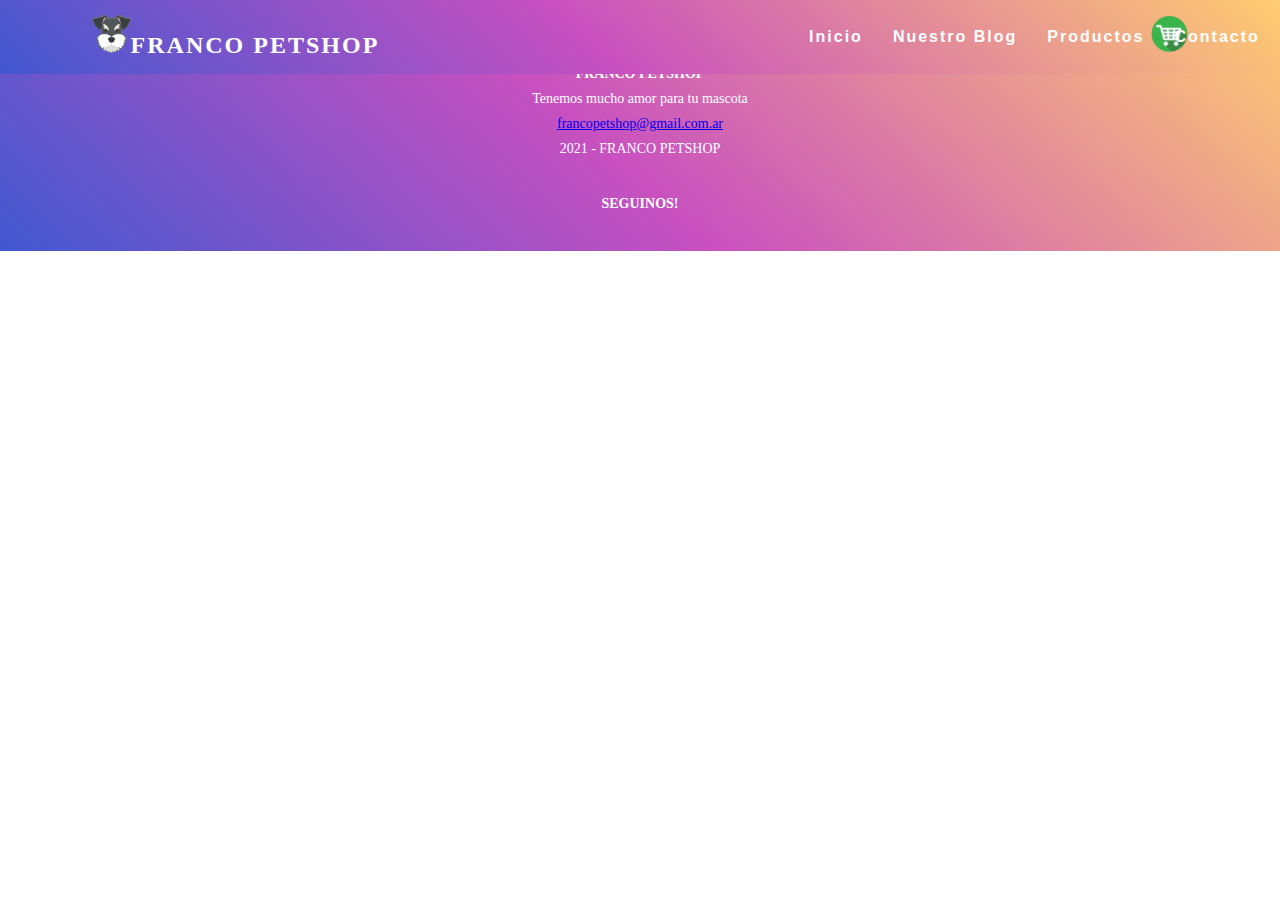
==== blog.html @ 0ba9806b "Subiendo proyecto mejoras de diseño a index y productos" ====
<!DOCTYPE html>
<html lang="en">
<head>
    <meta charset="UTF-8">
    <meta http-equiv="X-UA-Compatible" content="IE=edge">
    <meta name="viewport" content="width=device-width, initial-scale=1.0">
    <title>Franco Petshop</title>
    <!-- Favicon -->
    <link rel="shortcut icon" href="img/favicon.ico" type="image/x-icon">
    <!-- CSS -->
    <link href="css/styles.css" rel="stylesheet">
</head>
<body>
    <header>
        <h2 class="logo"><img src="img/logo.png" height="38px" alt="Logo">FRANCO PETSHOP</h2>
		<nav>
			<ul>
				<li><a href="index.html">Inicio</a></li>
				<li><a href="#">Nuestro Blog</a></li>
				<li><a href="productos.html">Productos</a></li>
				<li><a href="contacto.html">Contacto</a></li>
			</ul>
		</nav>
        <img src="img/carrito.png" height="38px" alt="Compras">
	</header>
<footer id="footer" class="footer solid-bg">

		
        <div class="wf-wrap">
            <div class="wf-container-footer">
                <div class="wf-container">
    
                    <section id="media_image-2" class="widget widget_media_image wf-cell wf-1-3"><img width="33" height="13" src="img/logo.png" class="image wp-image-170  attachment-full size-full" alt="" style="max-width: 100%; height: auto;" srcset="assets/logo (3).png" sizes="(max-width: 336px) 100vw, 336px"></section><section id="text-2" class="widget widget_text wf-cell wf-1-3">			<div class="textwidget"><p><strong>FRANCO PETSHOP<br>
    </strong>Tenemos mucho amor para tu mascota<br>
    <a href="mailto:francopetchop@gmail.com.ar">francopetshop@gmail.com.ar</a></p>
    <p> 2021 - FRANCO PETSHOP</p>
    </div>
    </section><section id="text-3" class="widget widget_text wf-cell wf-1-3">			<div class="textwidget"><h4 style="text-align: center;">SEGUINOS!</h4>
    </div>
    
    
    </footer>
    <script src="js/script.js"></script>

</body>
</html>
---- css/styles.css ----
*{
  margin: 0;
  padding: 0;
  box-sizing: border-box;
  
}
/* body{
  background-color: #A9C9FF;
  background-image: linear-gradient(180deg, #A9C9FF 0%, #FFBBEC 100%);
  
} */
header {
  position: fixed;
  top: 0;
  left: 0;
  width: 100%;
  display: flex;
  justify-content: space-around;
  transition: 0.7s;
  background-color: #4158D0;
  background-image: linear-gradient(43deg, #4158D0 0%, #C850C0 46%, #FFCC70 100%);
  padding: 15px 20px;
  z-index: 10;
}
/* header.abajo {
  background: #fff;
  padding: 15px 20px; 
}*/
header .logo {
  position: relative;
  color: rgb(255, 255, 255);
  font-weight: bold;
  letter-spacing: 2px;
  transition: 1.5s;
  text-decoration: none;
}

nav {
  display: flex;
  justify-content: center;
  align-items: center;
}

header ul {
  position: relative;
  display: flex;
  justify-content: center;
  align-items: center;
}
header ul li {
  list-style: none;
}
header ul li a {
  position: relative;
  font-family: helvetica;
  left : 270px;
  margin: 15px;
  text-decoration: none;
  color: white;
  letter-spacing: 2px;
  font-weight: 600;
  transition: 0.7s;
}
/*header.abajo .logo,
header.abajo ul li a {
  color: white;
}*/


.contenedor {
  padding: 60px 0;
  width: 90%;
  max-width: 1000px;
  margin: auto;
  overflow: hidden;
}

.titulo {
  font-size: 50px;
  text-align: center;
  margin-bottom: 60px;
}

.sobre-nosotros {
  padding: 30px 0 60px 0;
}

.contenedor-sobre-nosotros {
  display: flex;
  justify-content: space-evenly;
}

.imagen-about-us {
  width: 48%;
}

.sobre-nosotros .contenido-textos {
  width: 48%;
}

.contenido-textos h3 {
  margin-bottom: 15px;
}
.contenido-textos h3 span {
  background: #1088a7;
  color: #fff;
  border-radius: 50%;
  display: inline-block;
  text-align: center;
  width: 30px;
  height: 30px;
  padding: 2px;
  box-shadow: 0 0 6px 0 rgba(0, 0, 0, 0.5);
  margin-right: 5px;
}

.contenido-textos p {
  padding: 0px 0px 30px 15px;
  font-weight: 300;
  text-align: justify;
}

/* .blog {
  background: rgba(202, 147, 202, 0.274);
} */

.galeria-blog {
  display: flex;
  justify-content: space-evenly;
  flex-wrap: wrap;
}

.imagen-blog {
  width: 24%;
  margin-bottom: 10px;
  overflow: hidden;
  position: relative;
  cursor: pointer;
  box-shadow: 0 0 6px 0 rgba(0, 0, 0, 0.5);
}

.imagen-blog > img {
  width: 100%;
  height: 100%;
  object-fit: cover;
  display: block;
}

.hover-galeria {
  position: absolute;
  width: 100%;
  height: 100%;
  top: 0;
  transform: scale(0);
  background: #1089a7c7;
  transition: transform 0.5s;
  display: flex;
  justify-content: center;
  align-items: center;
  flex-direction: column;
}

.hover-galeria img {
  width: 50px;
}

.hover-galeria p {
  color: #fff;
}

.imagen-blog:hover .hover-galeria {
  transform: scale(1);
}

.nuestro-equipo {
  text-align: center;
  font-size: 50px;
  margin-bottom: 10px;
  font-weight: 600;
}

.slogan {
  font-size: 20px;
  font-weight: 300;
  text-align: center;
  margin-bottom: 24px;
}

.cards {
  width: 100%;
  margin: auto;
  display: flex;
  flex-wrap: wrap;
  justify-content: space-around;
}

.card {
  margin: 20px 0;
  width: 30%;
  height: 250px;
  text-align: center;
  padding: 20px;
  box-shadow: 0px 0px 4px 0 rgba(52, 73, 94, 0.849);
}

.cards img {
  width: 140px;
  height: 140px;
  object-fit: cover;
  border-radius: 100%;
}

#footer.solid-bg {
  background-color: #4158D0;
  background-image: linear-gradient(43deg, #4158D0 0%, #C850C0 46%, #FFCC70 100%);
  
  
  }
  
  .footer {
  padding: 0;
  margin: 0 auto;
  }
  
  #footer .wf-container-footer {
  padding-top: 20px;
  padding-bottom: 5px;
  margin: 0%;
  }
  /*

  #footer .wf-container {
  margin: 0 -25px;
  }
  */
  .widget.widget_media_image.wf-cell.wf-1-3 {
  margin-top: -30px !important;
  text-align: center !important;
  }
  
  .footer .widget, .footer .tp_recent_tweets li {
  font-size: 14px;
  line-height: 25px;
  }
  .footer .widget {
  color: #ffffff;
  padding: 0 25px;
  }
  .footer .widget {
  box-sizing: border-box;
  }
  .footer .widget {
  margin-bottom: 30px;
  }
  .footer .widget {
  color: #ffffff;
  }
  .textwidget * {
    text-align: center;
    }


/*Redes sociales que están en el footer*/
.buttons {
  min-width: 500px;
  display: flex;
  justify-content: space-around;
}

.buttons a {
  text-decoration: none;
  font-size: 28px;
  width: 60px;
  height: 60px;
  line-height: 60px;
  text-align: center;
  background: #7167ad;
  color: #f1f1f1;
  border-radius: 50%;
  box-shadow: 2px 2px 5px rgba(0, 0, 0, .5);
  transition: all .4s ease-in-out;
}

.buttons a:hover {
  transform: scale(1.2);
}
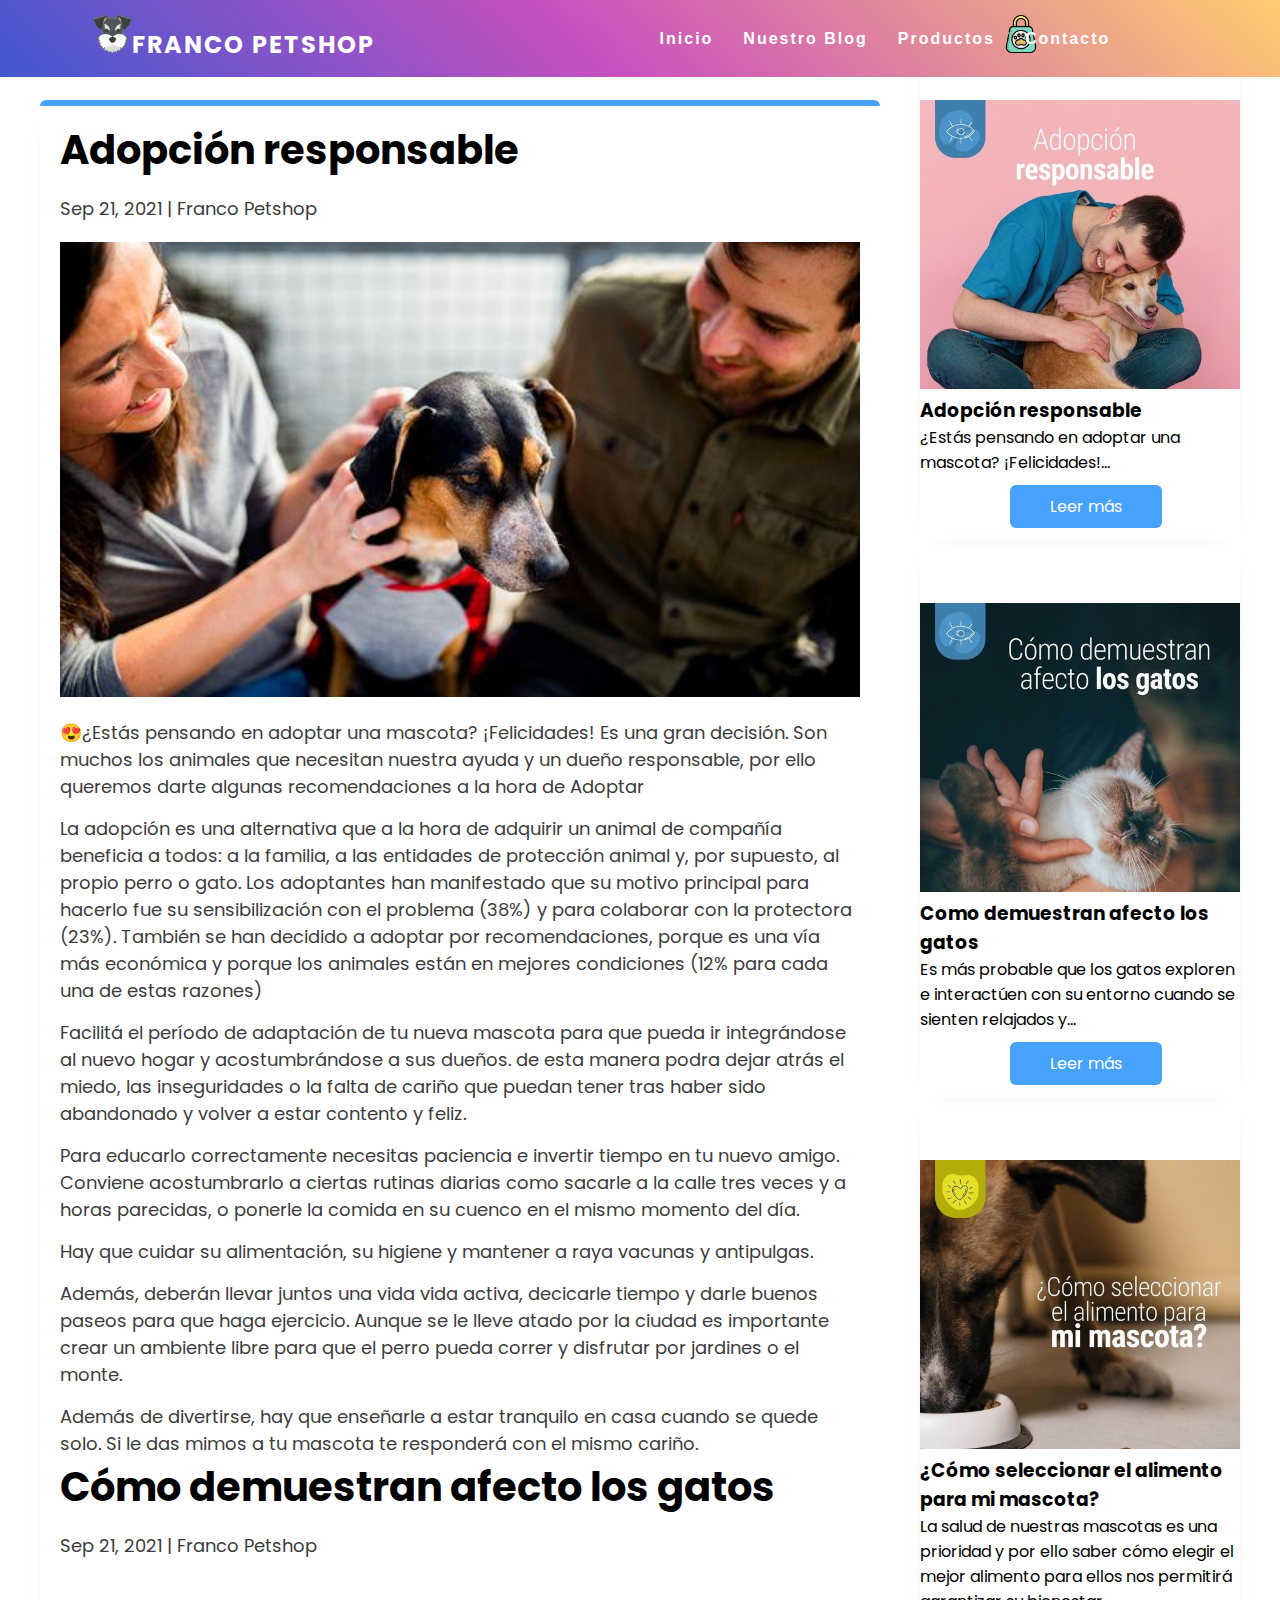
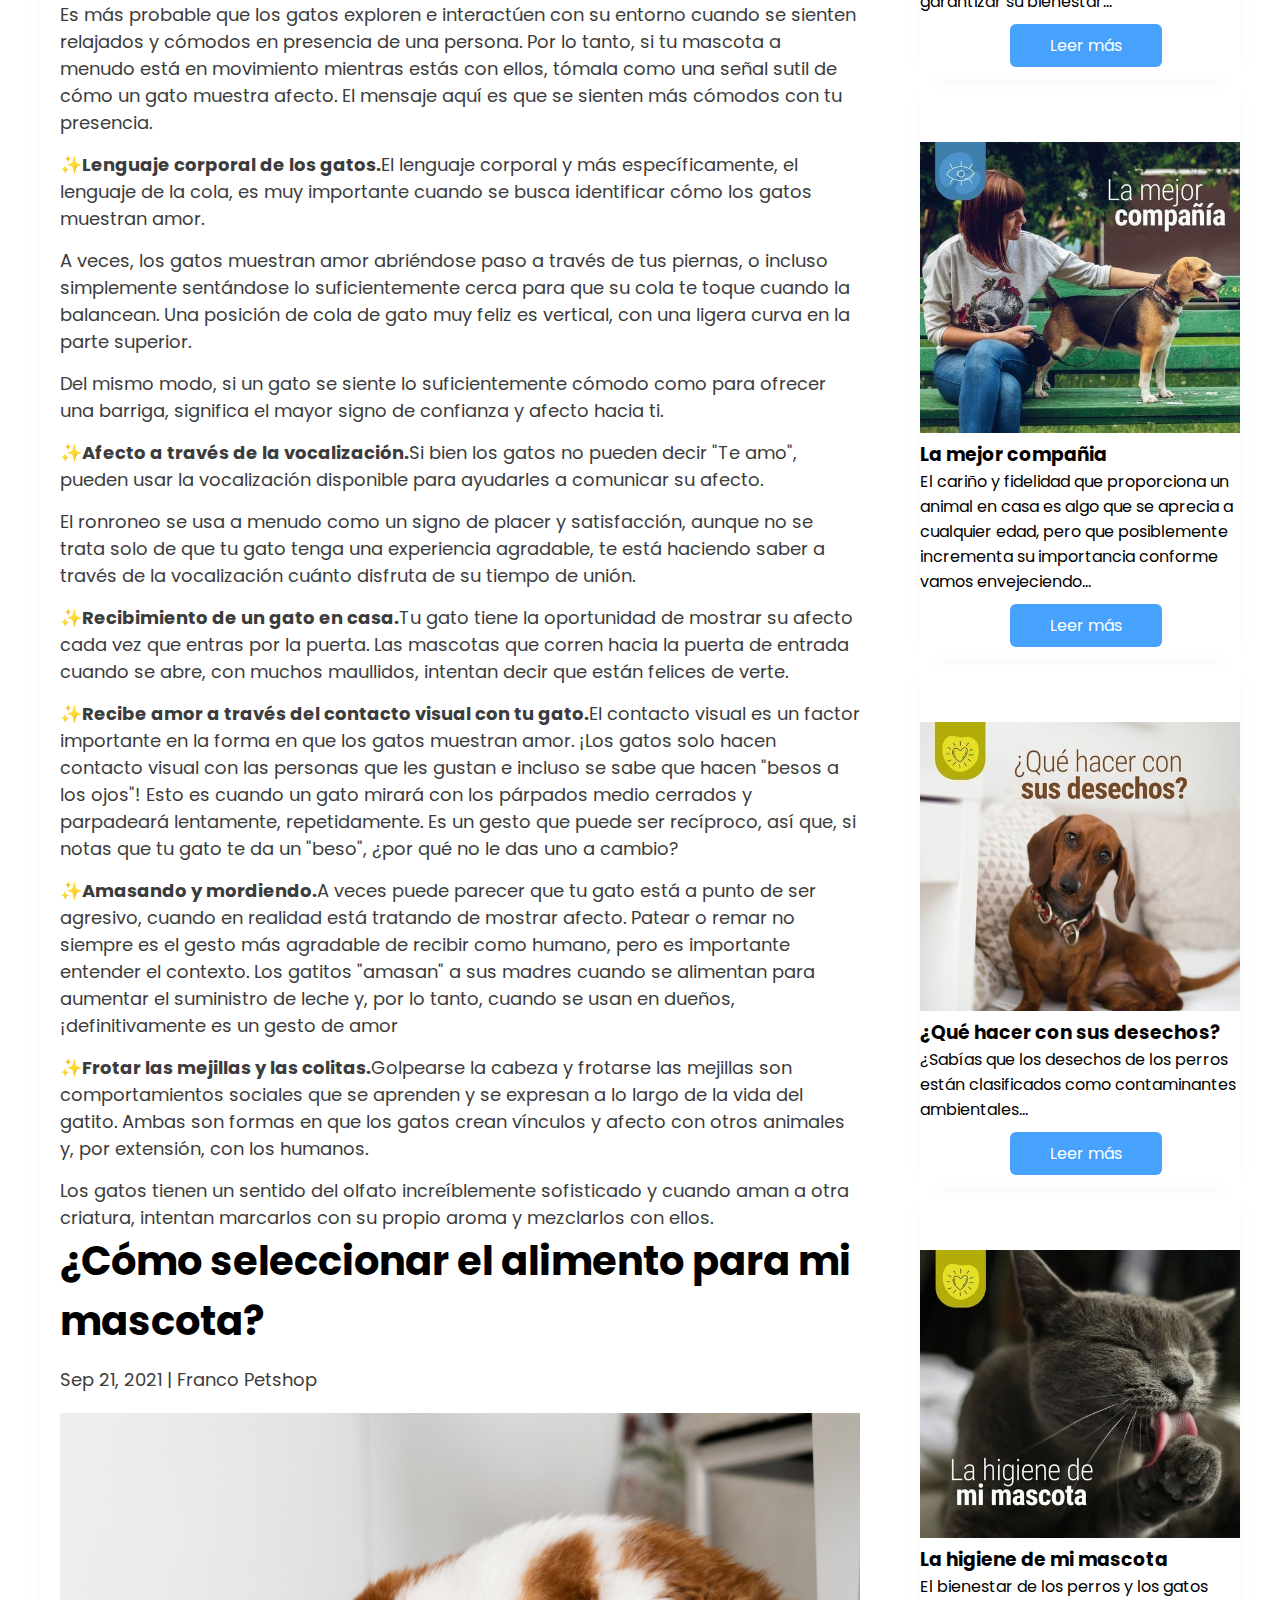
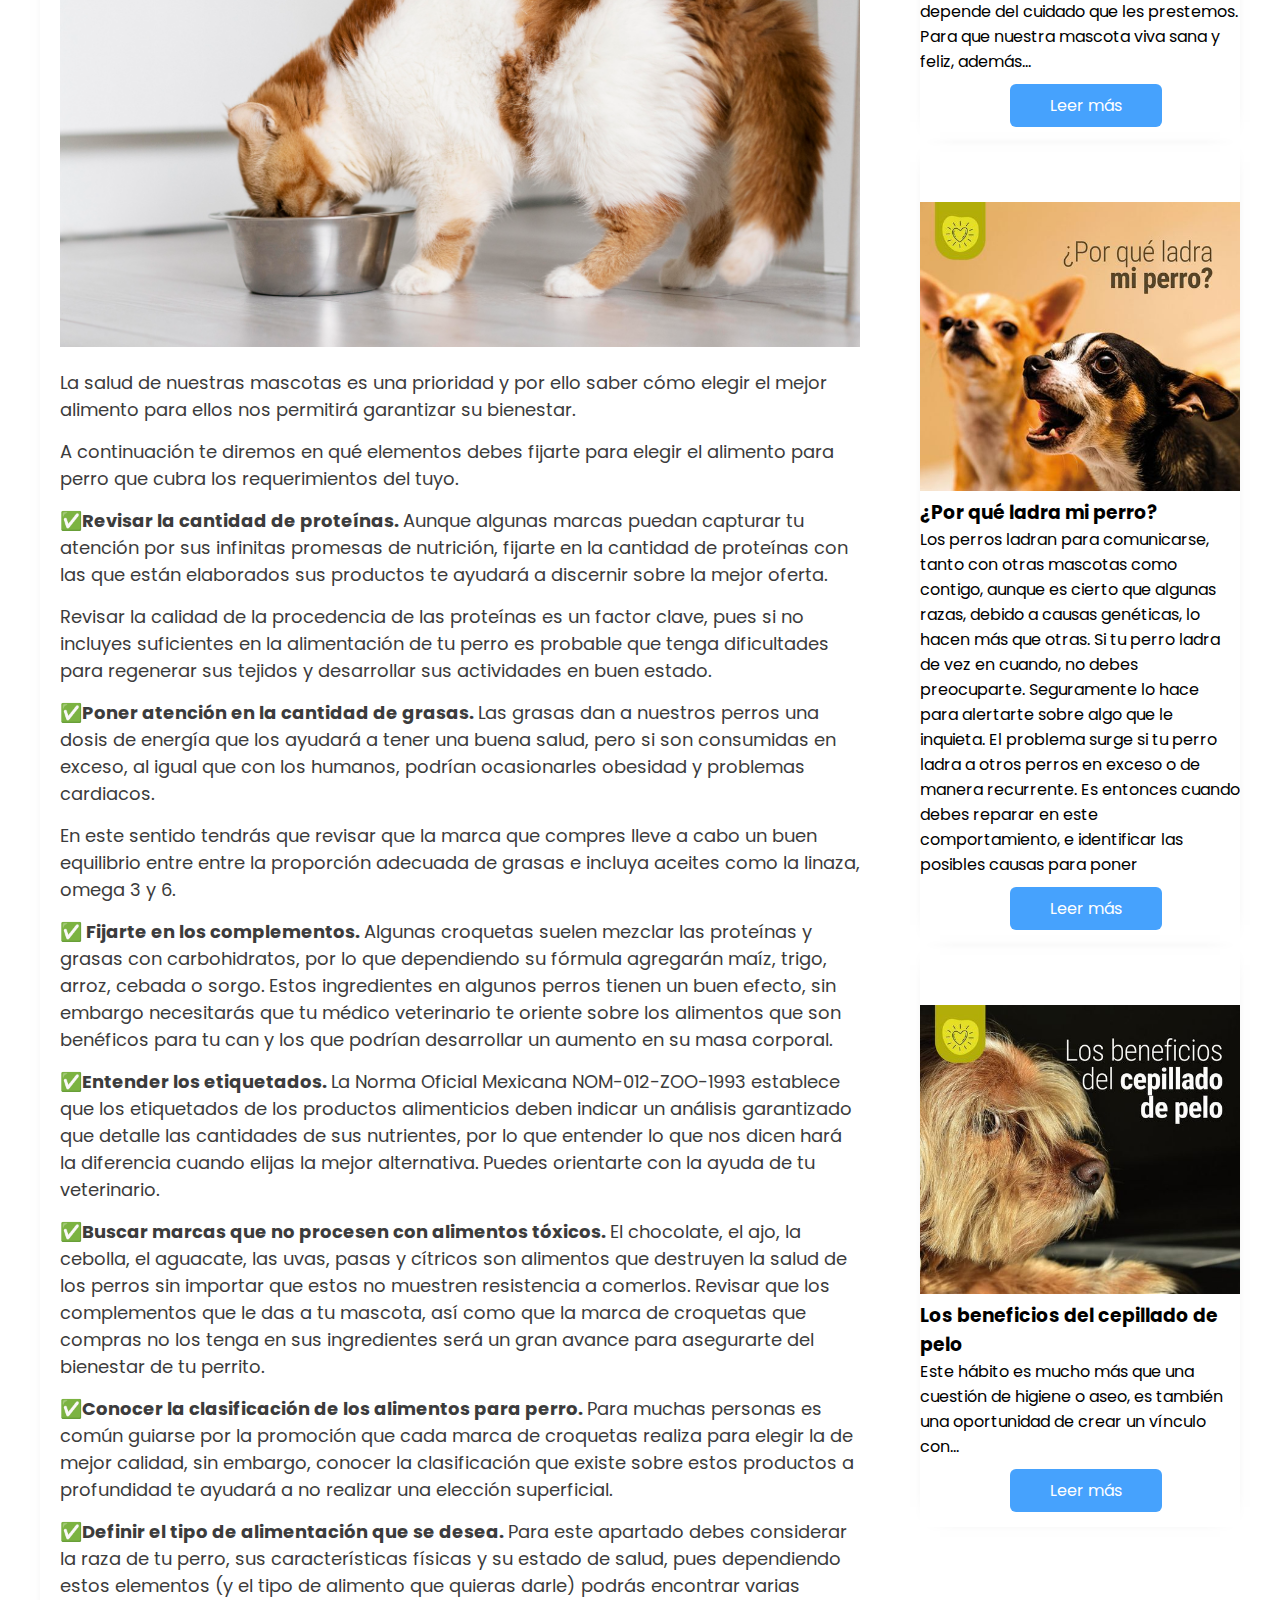
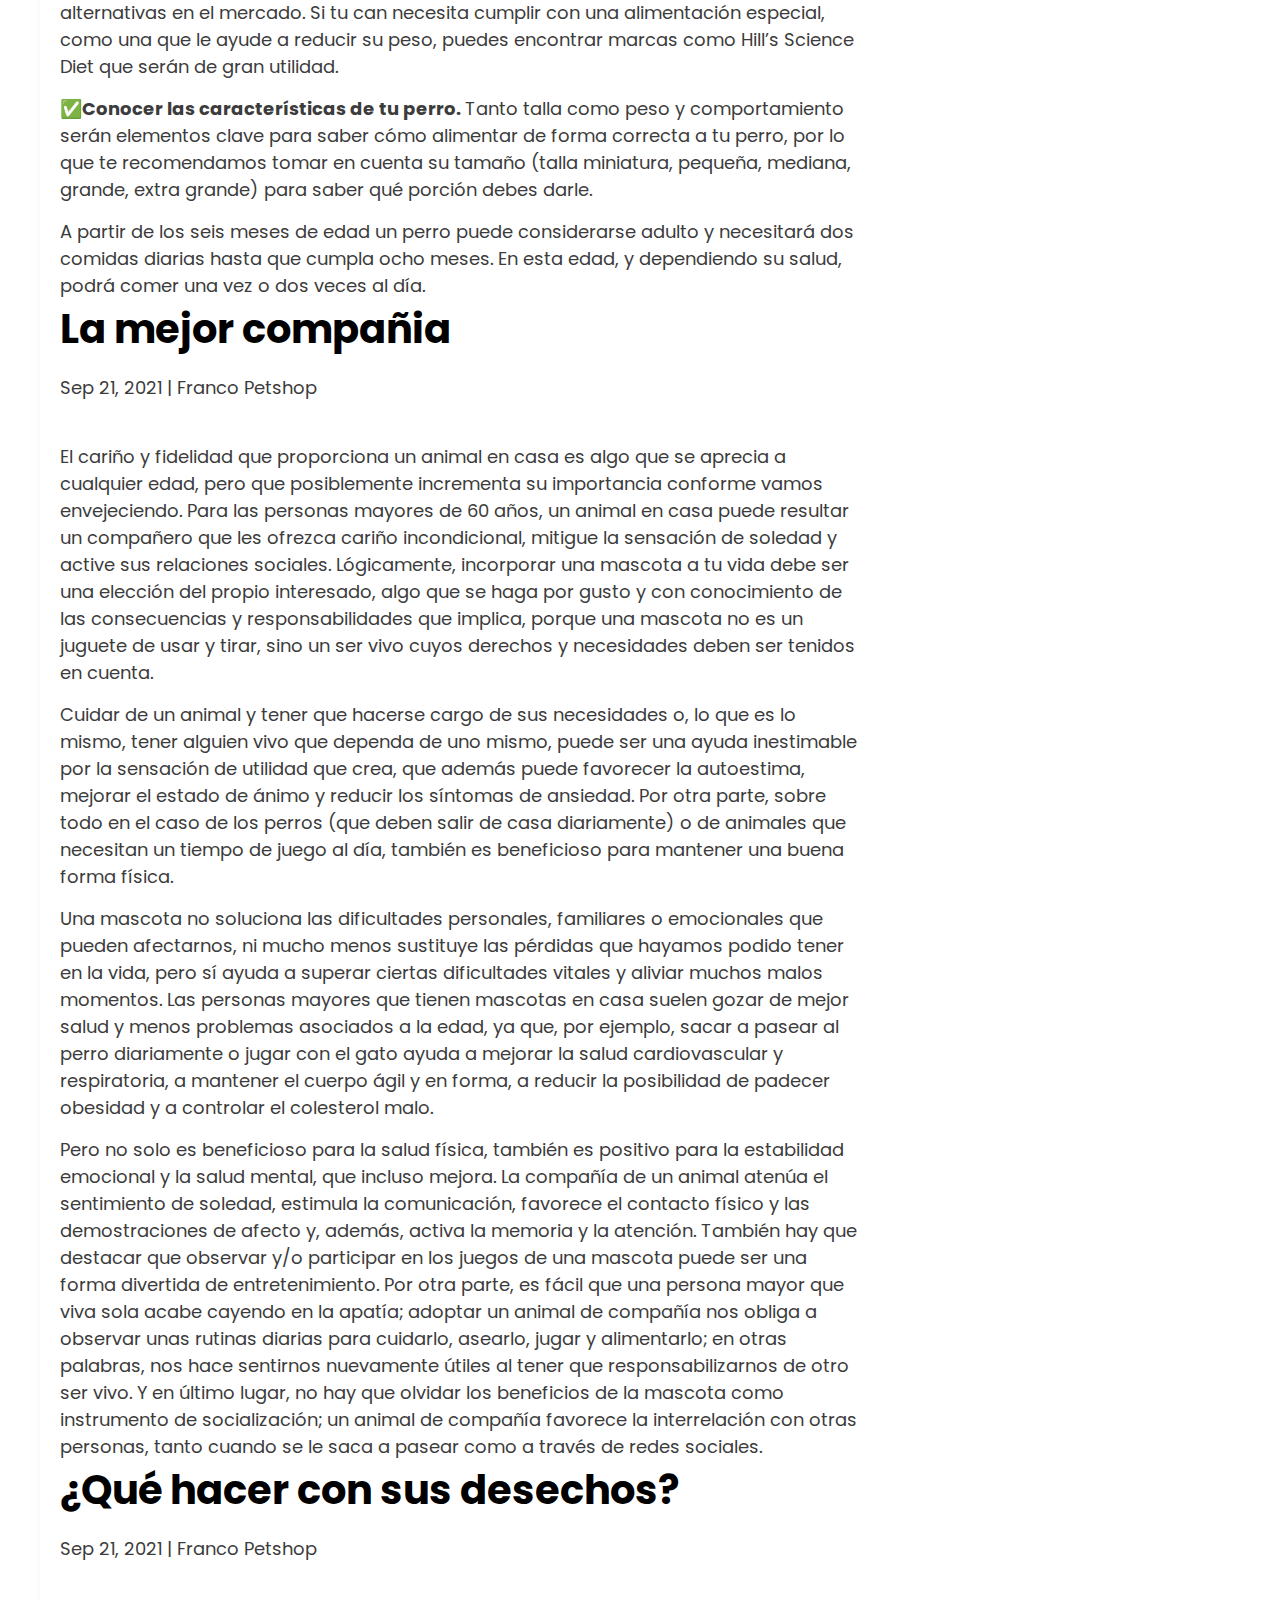
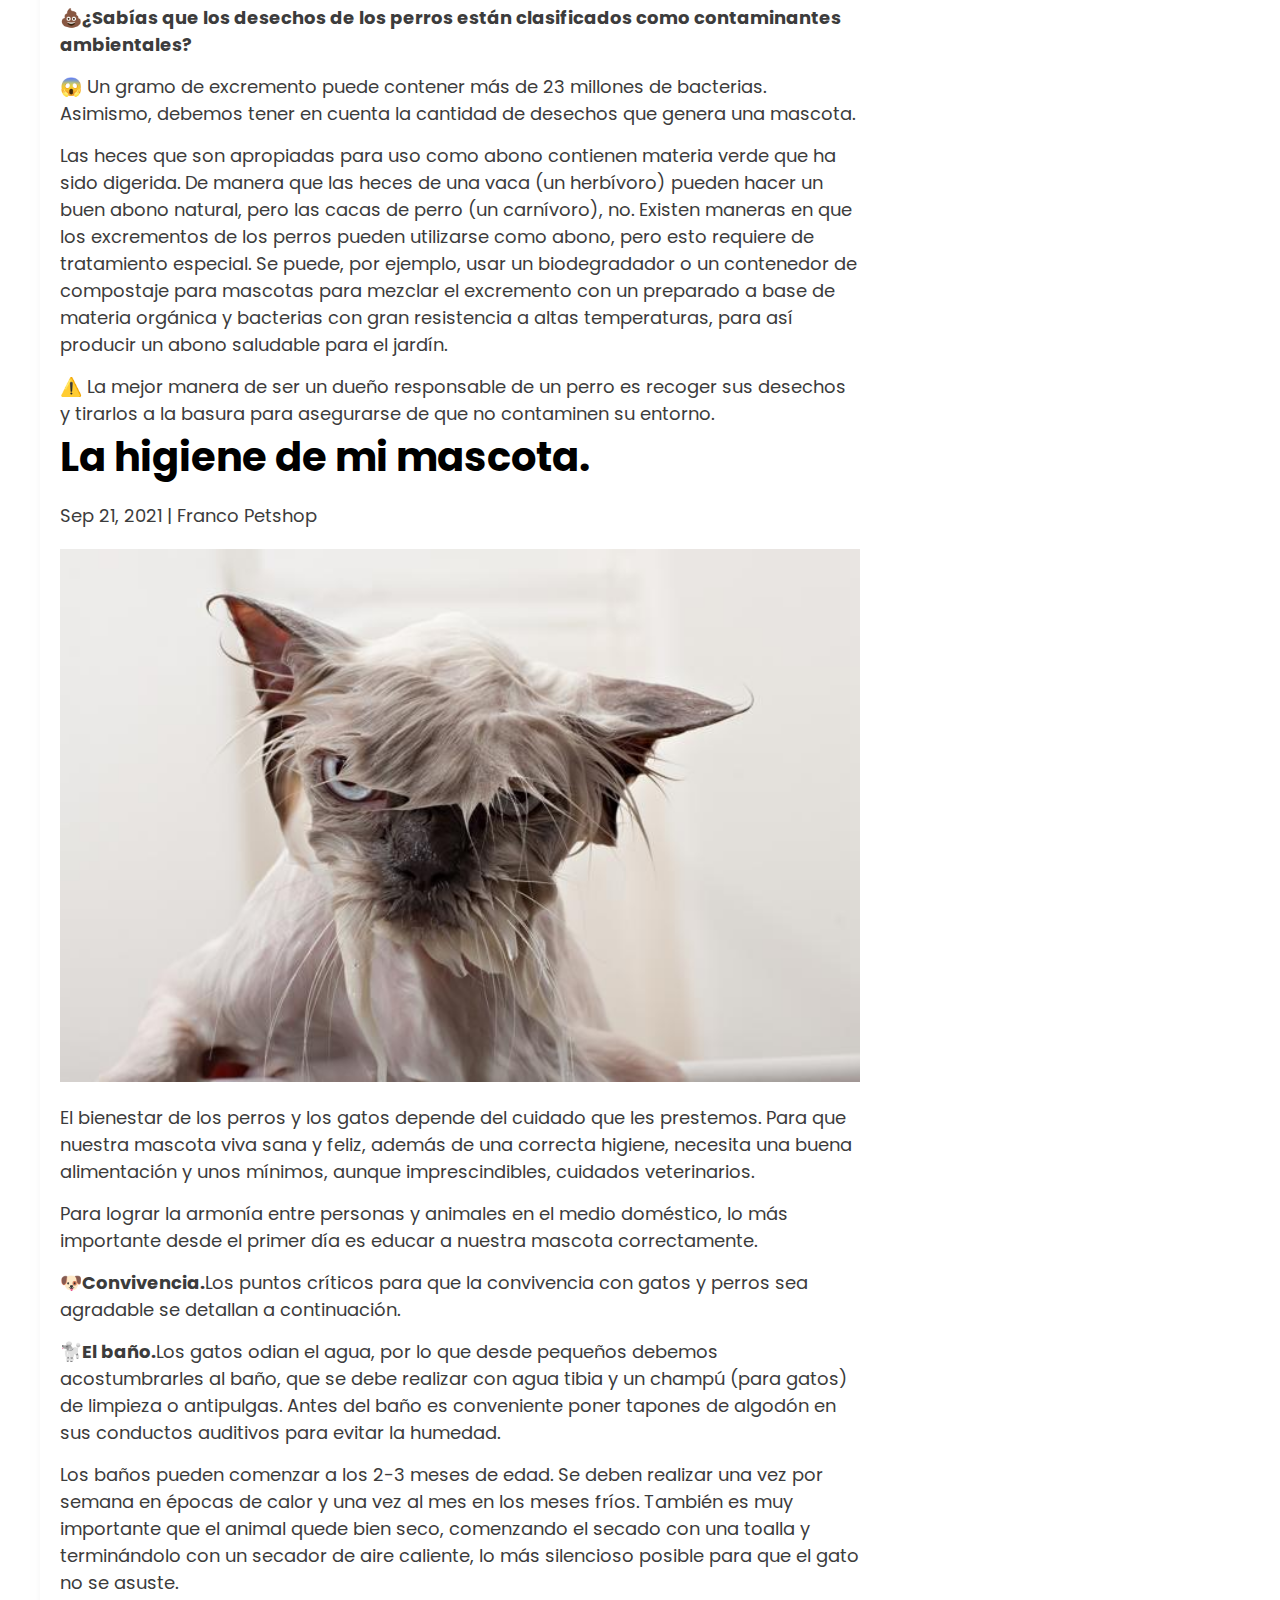
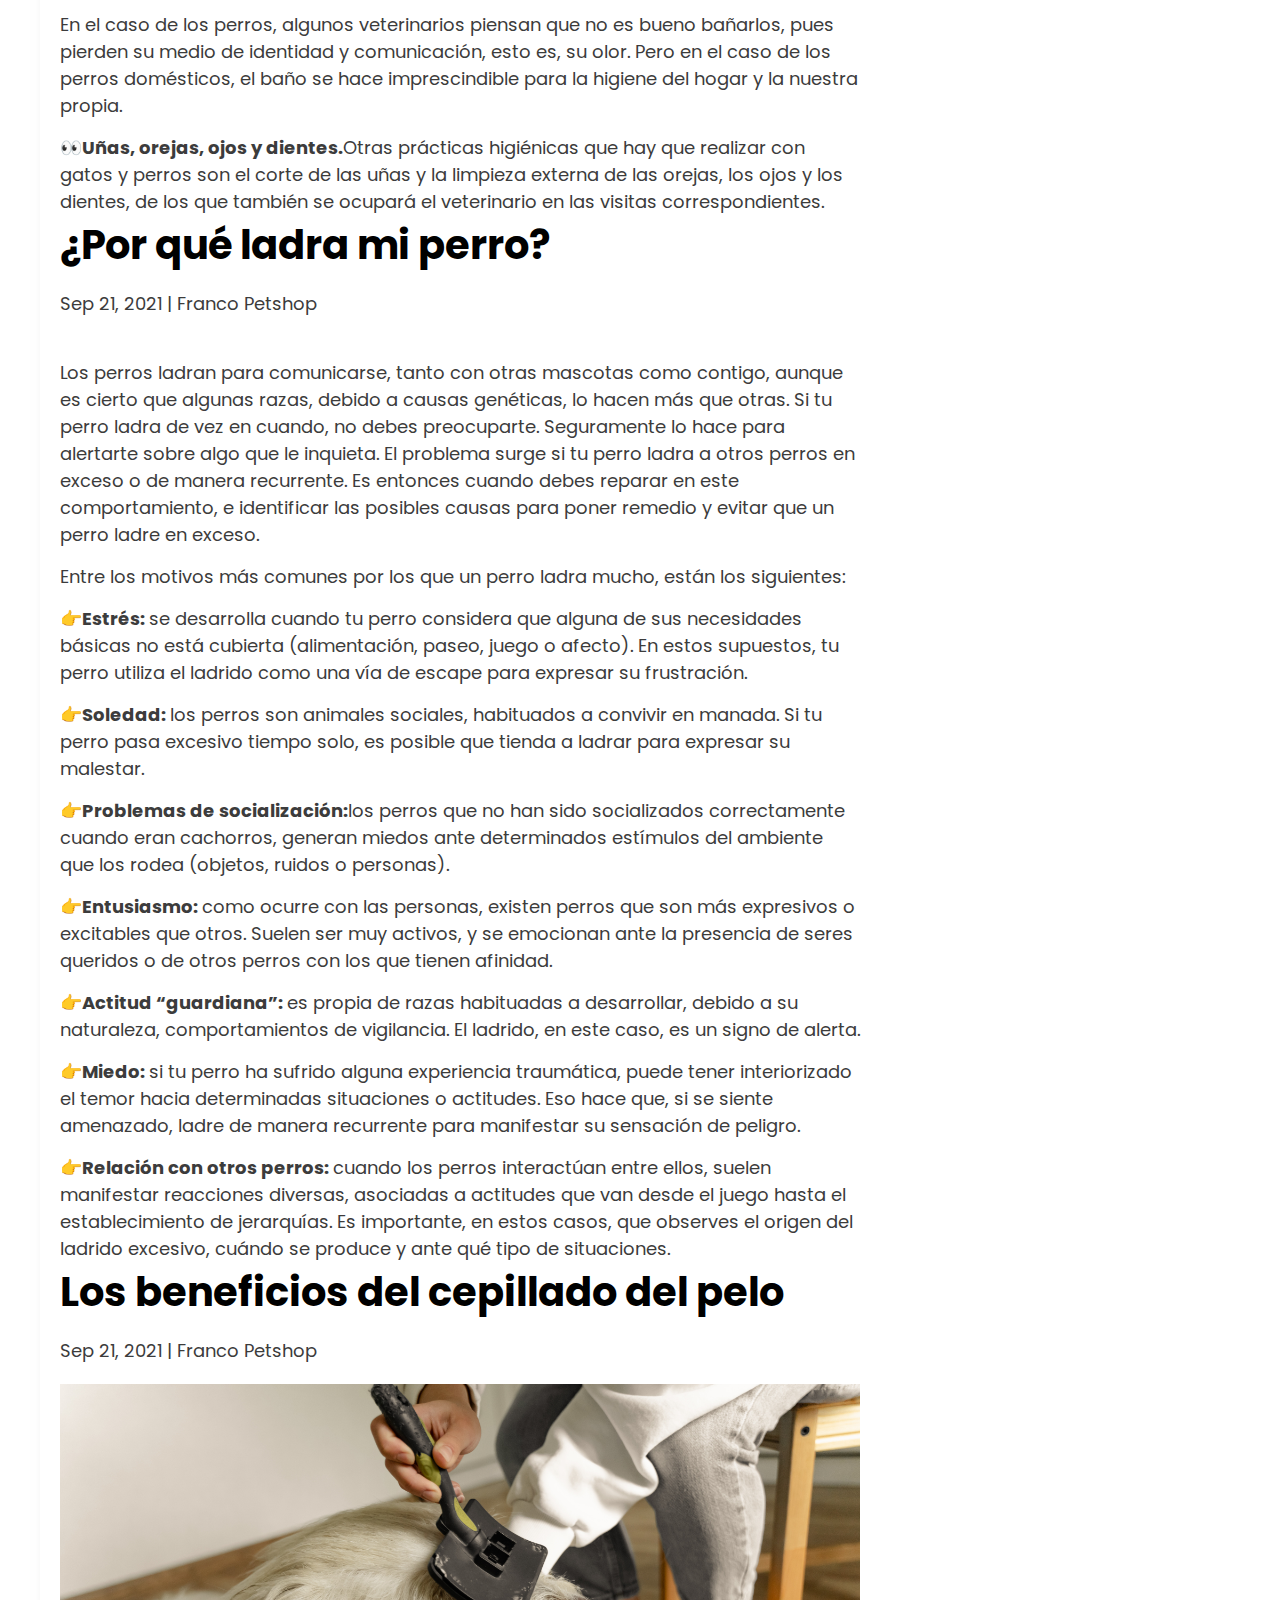
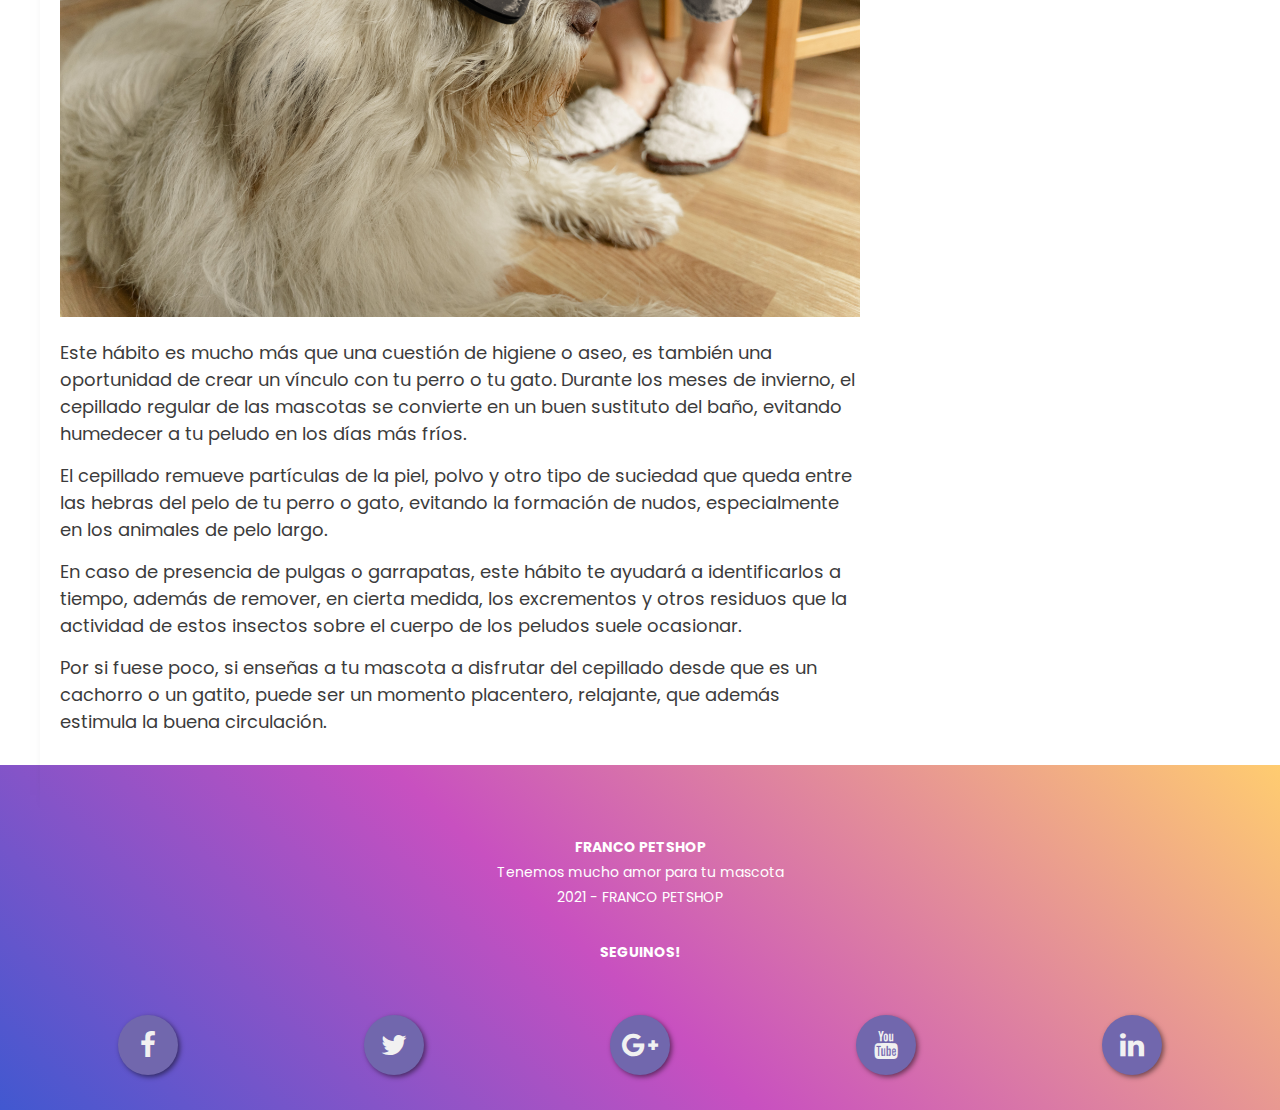
==== commit 0e4f40f6: "Se une varias solapas de la página, Blog, contacto, carrito, queda revisar el carrito y el index, fa" ====
--- a/blog.html
+++ b/blog.html
@@ -7,40 +7,338 @@
     <title>Franco Petshop</title>
     <!-- Favicon -->
     <link rel="shortcut icon" href="img/favicon.ico" type="image/x-icon">
+    <!-- Bootstrap Core CSS -->
+    <link href="https://cdn.jsdelivr.net/npm/bootstrap@5.1.3/dist/css/bootstrap.min.css" rel="stylesheet" integrity="sha384-1BmE4kWBq78iYhFldvKuhfTAU6auU8tT94WrHftjDbrCEXSU1oBoqyl2QvZ6jIW3" crossorigin="anonymous">
     <!-- CSS -->
+    <link rel="stylesheet" href="https://stackpath.bootstrapcdn.com/font-awesome/4.7.0/css/font-awesome.min.css">
     <link href="css/styles.css" rel="stylesheet">
+    <!-- CSS fontFamily-->
+    <link rel="preconnect" href="https://fonts.googleapis.com">
+    <link rel="preconnect" href="https://fonts.gstatic.com" crossorigin>
+    <link href="https://fonts.googleapis.com/css2?family=Poppins:wght@200&display=swap" rel="stylesheet"> 
 </head>
 <body>
     <header>
+    <nav id="nav">
         <h2 class="logo"><img src="img/logo.png" height="38px" alt="Logo">FRANCO PETSHOP</h2>
 		<nav>
-			<ul>
+			<ul id="options">
 				<li><a href="index.html">Inicio</a></li>
 				<li><a href="#">Nuestro Blog</a></li>
 				<li><a href="productos.html">Productos</a></li>
 				<li><a href="contacto.html">Contacto</a></li>
 			</ul>
 		</nav>
-        <img src="img/carrito.png" height="38px" alt="Compras">
+    </nav>
+    <a href="./compra.html"><img src="img/carrito.png" height="38px" alt="Compras"  id = 'verCarrito' > </a>
+
+    <div class="menu" id="menu">
+        <span></span>
+        <span></span>
+        <span></span>
+    </div>
+</nav>
+        <!--<img src="img/carrito.png" height="38px" alt="Compras">-->
 	</header>
-<footer id="footer" class="footer solid-bg">
-
-		
+ 
+    <!--Portada-->
+
+    <div class="container-all" id="move-content">
+        <div class="container-content">
+            <article>
+                <h1 id="adopcion"><strong>Adopción responsable</strong></h1>
+                <p class="post-meta">
+                    <span class="publicado">Sep 21, 2021</span>
+                    |  Franco Petshop 
+                </p>
+                <img src="img/ilustacion-responsable.jpg" alt="">
+                <p>😍¿Estás pensando en adoptar una mascota? ¡Felicidades! Es una gran decisión. Son muchos los animales que
+                    necesitan nuestra ayuda y un dueño responsable, por ello queremos darte algunas recomendaciones a la hora de
+                    Adoptar
+                </p>
+                <p>La adopción es una alternativa que a la hora de adquirir un animal de compañía beneficia a todos: a la familia, a las entidades de protección animal y, por supuesto, al propio perro o gato. Los adoptantes han manifestado que su motivo principal para hacerlo fue su sensibilización con el problema (38%) y para colaborar con la protectora (23%). También se han decidido a adoptar por recomendaciones, porque es una vía más económica y porque los animales están en mejores condiciones (12% para cada una de estas razones)</p>
+                <p>Facilitá el período de adaptación de tu nueva mascota para que pueda ir integrándose al nuevo hogar y
+                    acostumbrándose a sus dueños.
+                    de esta manera podra dejar atrás el miedo, las inseguridades o la falta de cariño que puedan tener tras
+                    haber sido abandonado y volver a estar contento y feliz.
+                </p>
+                <p>Para educarlo correctamente necesitas paciencia e invertir tiempo en tu nuevo amigo. Conviene acostumbrarlo
+                    a ciertas rutinas diarias como sacarle a la calle tres veces y a horas parecidas, o ponerle la comida en su
+                    cuenco en el mismo momento del día.
+                </p>
+                <p> Hay que cuidar su alimentación, su higiene y mantener a raya vacunas y antipulgas.</p>
+                <p>Además, deberán llevar juntos una vida vida activa, decicarle tiempo y darle buenos paseos para que haga ejercicio. Aunque se le lleve atado por la ciudad es
+                importante crear un ambiente libre para que el perro pueda correr y disfrutar por jardines o el monte.</p>
+                <p> Además de divertirse, hay que enseñarle a estar tranquilo en casa cuando se quede solo. Si le das mimos a tu
+                    mascota te responderá con el mismo cariño.
+                </p>
+                <h1 id="afecto"><strong>Cómo demuestran afecto los gatos</strong></h1>
+                <p class="post-meta">
+                    <span class="publicado">Sep 21, 2021</span>
+                    |  Franco Petshop 
+                </p>
+                <img src="img/ilustracion-afecto.jpg" alt="">
+                <p>Es más probable que los gatos exploren e interactúen con su entorno cuando se sienten relajados y cómodos en presencia de una persona. Por lo tanto, si tu mascota a menudo está en movimiento mientras estás con ellos, tómala como una señal sutil de cómo un gato muestra afecto. El mensaje aquí es que se sienten más cómodos con tu presencia.</p>
+                <p>✨<strong>Lenguaje corporal de los gatos.</strong>El lenguaje corporal y más específicamente, el lenguaje de la cola, es muy importante cuando se busca identificar cómo los gatos muestran amor.</p>
+                <p>A veces, los gatos muestran amor abriéndose paso a través de tus piernas, o incluso simplemente sentándose lo suficientemente cerca para que su cola te toque cuando la balancean. Una posición de cola de gato muy feliz es vertical, con una ligera curva en la parte superior.</p>
+                <p>Del mismo modo, si un gato se siente lo suficientemente cómodo como para ofrecer una barriga, significa el mayor signo de confianza y afecto hacia ti.</p>
+                <p>✨<strong>Afecto a través de la vocalización.</strong>Si bien los gatos no pueden decir "Te amo", pueden usar la vocalización disponible para ayudarles a comunicar su afecto.</p>
+                <p>El ronroneo se usa a menudo como un signo de placer y satisfacción, aunque no se trata solo de que tu gato tenga una experiencia agradable, te está haciendo saber a través de la vocalización cuánto disfruta de su tiempo de unión.</p>
+                <p>✨<strong>Recibimiento de un gato en casa.</strong>Tu gato tiene la oportunidad de mostrar su afecto cada vez que entras por la puerta. Las mascotas que corren hacia la puerta de entrada cuando se abre, con muchos maullidos, intentan decir que están felices de verte.</p>
+                <p>✨<strong>Recibe amor a través del contacto visual con tu gato.</strong>El contacto visual es un factor importante en la forma en que los gatos muestran amor. ¡Los gatos solo hacen contacto visual con las personas que les gustan e incluso se sabe que hacen "besos a los ojos"! Esto es cuando un gato mirará con los párpados medio cerrados y parpadeará lentamente, repetidamente. Es un gesto que puede ser recíproco, así que, si notas que tu gato te da un "beso", ¿por qué no le das uno a cambio?</p>
+                <p>✨<strong>Amasando y mordiendo.</strong>A veces puede parecer que tu gato está a punto de ser agresivo, cuando en realidad está tratando de mostrar afecto. Patear o remar no siempre es el gesto más agradable de recibir como humano, pero es importante entender el contexto. Los gatitos "amasan" a sus madres cuando se alimentan para aumentar el suministro de leche y, por lo tanto, cuando se usan en dueños, ¡definitivamente es un gesto de amor</p>
+                <p>✨<strong>Frotar las mejillas y las colitas.</strong>Golpearse la cabeza y frotarse las mejillas son comportamientos sociales que se aprenden y se expresan a lo largo de la vida del gatito. Ambas son formas en que los gatos crean vínculos y afecto con otros animales y, por extensión, con los humanos.</p>
+                <p>Los gatos tienen un sentido del olfato increíblemente sofisticado y cuando aman a otra criatura, intentan marcarlos con su propio aroma y mezclarlos con ellos.</p>
+                <h1 id="alimento"><strong>¿Cómo seleccionar el alimento para mi mascota?</strong></h1>
+                <p class="post-meta">
+                    <span class="publicado">Sep 21, 2021</span>
+                    |  Franco Petshop 
+                </p>
+                <img src="img/ilustracion-alimento.jpg" alt="">
+                <p>La salud de nuestras mascotas es una prioridad y por ello saber cómo elegir el mejor alimento para ellos nos
+                    permitirá garantizar su bienestar.
+                </p>
+                <p> A continuación te diremos en qué elementos debes fijarte para elegir el alimento para perro que cubra los
+                    requerimientos del tuyo.
+                </p>
+                <p>✅<strong>Revisar la cantidad de proteínas. </strong>Aunque algunas marcas puedan capturar tu atención por sus infinitas promesas de nutrición, fijarte en la
+                    cantidad de proteínas con las que están elaborados sus productos te ayudará a discernir sobre la mejor
+                    oferta.
+                </p>
+                <p>Revisar la calidad de la procedencia de las proteínas es un factor clave, pues si no incluyes
+                    suficientes en la alimentación de tu perro es probable que tenga dificultades para regenerar sus tejidos
+                    y desarrollar sus actividades en buen estado.
+                </p>
+                <p>✅<strong>Poner atención en la cantidad de grasas. </strong>Las grasas dan a nuestros perros una dosis de energía que los ayudará a tener una buena salud, pero si
+                    son consumidas en exceso, al igual que con los humanos, podrían ocasionarles obesidad y problemas
+                    cardiacos.
+                </p>
+                <p>En este sentido tendrás que revisar que la marca que compres lleve a cabo un buen equilibrio entre entre
+                    la proporción adecuada de grasas e incluya aceites como la linaza, omega 3 y 6.
+                </p>
+                <p>✅<strong> Fijarte en los complementos. </strong>Algunas croquetas suelen mezclar las proteínas y grasas con carbohidratos, por lo que dependiendo su
+                    fórmula agregarán maíz, trigo, arroz, cebada o sorgo.
+                    Estos ingredientes en algunos perros tienen un buen efecto, sin embargo necesitarás que tu médico
+                    veterinario te oriente sobre los alimentos que son benéficos para tu can y los que podrían desarrollar
+                    un aumento en su masa corporal.
+                </p>
+                <p>✅<strong>Entender los etiquetados. </strong>La Norma Oficial Mexicana NOM-012-ZOO-1993 establece que los etiquetados de los productos alimenticios
+                    deben indicar un análisis garantizado que detalle las cantidades de sus nutrientes, por lo que entender
+                    lo que nos dicen hará la diferencia cuando elijas la mejor alternativa. Puedes orientarte con la ayuda de tu veterinario.
+                </p>
+                <p>✅<strong>Buscar marcas que no procesen con alimentos tóxicos. </strong> El chocolate, el ajo, la cebolla, el aguacate, las uvas, pasas y cítricos son alimentos que destruyen la
+                    salud de los perros sin importar que estos no muestren resistencia a comerlos.
+                    Revisar que los complementos que le das a tu mascota, así como que la marca de croquetas que compras no
+                    los tenga en sus ingredientes será un gran avance para asegurarte del bienestar de tu perrito.</p>
+                <p>✅<strong>Conocer la clasificación de los alimentos para perro. </strong> Para muchas personas es común guiarse por la promoción que cada marca de croquetas realiza para elegir
+                    la de mejor calidad, sin embargo, conocer la clasificación que existe sobre estos productos a
+                    profundidad te ayudará a no realizar una elección superficial.
+                </p>
+                <p>✅<strong>Definir el tipo de alimentación que se desea. </strong> Para este apartado debes considerar la raza de tu perro, sus características físicas y su estado de
+                    salud, pues dependiendo estos elementos (y el tipo de alimento que quieras darle) podrás encontrar
+                    varias alternativas en el mercado.  Si tu can necesita cumplir con una alimentación especial, como una que le ayude a reducir su peso,
+                    puedes encontrar marcas como Hill’s Science Diet que serán de gran utilidad.
+                </p>
+                <p>✅<strong>Conocer las características de tu perro. </strong> Tanto talla como peso y comportamiento serán elementos clave para saber cómo alimentar de forma correcta
+                    a tu perro, por lo que te recomendamos tomar en cuenta su tamaño (talla miniatura, pequeña, mediana,
+                    grande, extra grande) para saber qué porción debes darle.
+                </p>
+                <p>A partir de los seis meses de edad un perro puede considerarse adulto y necesitará dos comidas diarias
+                    hasta que cumpla ocho meses. En esta edad, y dependiendo su salud, podrá comer una vez o dos veces al
+                    día.
+                </p>
+        
+                <h1 id="compañia"><strong>La mejor compañia</strong></h1>
+                <p class="post-meta">
+                    <span class="publicado">Sep 21, 2021</span>
+                    |  Franco Petshop 
+                </p>
+                <img src="img/ilustracion-compañia.jpg" alt="">
+                <p> El cariño y fidelidad que proporciona un animal en casa es algo que se aprecia a cualquier edad,
+                    pero que posiblemente incrementa su importancia conforme vamos envejeciendo.
+                    Para las personas mayores de 60 años, un animal en casa puede resultar un compañero que les ofrezca
+                    cariño incondicional, mitigue la sensación de soledad y active sus relaciones sociales.
+                    Lógicamente, incorporar una mascota a tu vida debe ser una elección del propio interesado,
+                    algo que se haga por gusto y con conocimiento de las consecuencias y responsabilidades que implica,
+                    porque una mascota no es un juguete de usar y tirar, sino un ser vivo cuyos derechos y necesidades
+                    deben ser tenidos en cuenta.</p>
+        
+                <p>Cuidar de un animal y tener que hacerse cargo de sus necesidades o, lo que es lo mismo, tener alguien
+                    vivo que dependa de uno mismo, puede ser una ayuda inestimable por la sensación de utilidad que crea,
+                    que además puede favorecer la autoestima, mejorar el estado de ánimo y reducir los síntomas de ansiedad.
+                    Por otra parte, sobre todo en el caso de los perros (que deben salir de casa diariamente) o de animales que
+                    necesitan un tiempo de juego al día, también es beneficioso para mantener una buena forma física.
+                </p>
+                <p> Una mascota no soluciona las dificultades personales, familiares o emocionales que pueden afectarnos, ni
+                    mucho menos sustituye las pérdidas que hayamos podido tener en la vida, pero sí ayuda a superar ciertas
+                    dificultades vitales y aliviar muchos malos momentos. Las personas mayores que tienen mascotas en casa
+                    suelen gozar de mejor salud y menos problemas asociados a la edad, ya que, por ejemplo, sacar a pasear al
+                    perro diariamente o jugar con el gato ayuda a mejorar la salud cardiovascular y respiratoria, a mantener el
+                    cuerpo ágil y en forma, a reducir la posibilidad de padecer obesidad y a controlar el colesterol malo.
+                </p>
+                <p> Pero no solo es beneficioso para la salud física, también es positivo para la estabilidad emocional y la
+                    salud mental, que incluso mejora. La compañía de un animal atenúa el sentimiento de soledad, estimula la
+                    comunicación, favorece el contacto físico y las demostraciones de afecto y, además, activa la memoria y la
+                    atención. También hay que destacar que observar y/o participar en los juegos de una mascota puede ser una
+                    forma divertida de entretenimiento. Por otra parte, es fácil que una persona mayor que viva sola acabe
+                    cayendo en la apatía; adoptar un animal de compañía nos obliga a observar unas rutinas diarias para
+                    cuidarlo, asearlo, jugar y alimentarlo; en otras palabras, nos hace sentirnos nuevamente útiles al tener que
+                    responsabilizarnos de otro ser vivo. Y en último lugar, no hay que olvidar los beneficios de la mascota como
+                    instrumento de socialización; un animal de compañía favorece la interrelación con otras personas, tanto
+                    cuando se le saca a pasear como a través de redes sociales.
+                </p>
+            
+            <h1 id="desechos"><strong>¿Qué hacer con sus desechos?</strong></h1>
+                <p class="post-meta">
+                    <span class="publicado">Sep 21, 2021</span>
+                    |  Franco Petshop 
+                </p>
+                <img src="img/ilustracion-desechos.jpg" alt="">
+                <p>💩<strong>¿Sabías que los desechos de los perros están clasificados como contaminantes ambientales?</strong></p>
+                <p>😱 Un gramo de excremento puede contener más de 23 millones de bacterias. Asimismo, debemos tener en cuenta la cantidad de desechos que genera una mascota.</p>    
+                <p>Las heces que son apropiadas para uso como abono contienen materia verde que ha sido digerida. De manera que las heces de una vaca (un herbívoro) pueden hacer un buen abono natural, pero las cacas de perro (un carnívoro), no.  Existen maneras en que los excrementos de los perros pueden utilizarse como abono, pero esto requiere de tratamiento especial.  Se puede, por ejemplo, usar un biodegradador o un contenedor de compostaje para mascotas para mezclar el excremento con un preparado a base de materia orgánica y bacterias con gran resistencia a altas temperaturas, para así producir un abono saludable para el jardín.</p>  
+                <p>⚠️ La mejor manera de ser un dueño responsable de un perro es recoger sus desechos y tirarlos a la basura para asegurarse de que no contaminen su entorno.</p>
+            <h1 id="higiene"><strong>La higiene de mi mascota.</strong></h1>
+                <p class="post-meta">
+                    <span class="publicado">Sep 21, 2021</span>
+                    |  Franco Petshop 
+                </p>
+                <img src="img/ilustracion-higiene.jpeg" alt="">
+                <p>El bienestar de los perros y los gatos depende del cuidado que les prestemos. Para que nuestra mascota viva sana y feliz, además de una correcta higiene, necesita una buena alimentación y unos mínimos, aunque imprescindibles, cuidados veterinarios.</p>
+                <p>Para lograr la armonía entre personas y animales en el medio doméstico, lo más importante desde el primer día es educar a nuestra mascota correctamente.</p>
+                <p>🐶<strong>Convivencia.</strong>Los puntos críticos para que la convivencia con gatos y perros sea agradable se detallan a continuación.</p>
+                <p>🐩<strong>El baño.</strong>Los gatos odian el agua, por lo que desde pequeños debemos acostumbrarles al baño, que se debe realizar con agua tibia y un champú (para gatos) de limpieza o antipulgas. Antes del baño es conveniente poner tapones de algodón en sus conductos auditivos para evitar la humedad.</p>
+                <p>Los baños pueden comenzar a los 2-3 meses de edad. Se deben realizar una vez por semana en épocas de calor y una vez al mes en los meses fríos. También es muy importante que el animal quede bien seco, comenzando el secado con una toalla y terminándolo con un secador de aire caliente, lo más silencioso posible para que el gato no se asuste.</p>
+                <p>En el caso de los perros, algunos veterinarios piensan que no es bueno bañarlos, pues pierden su medio de identidad y comunicación, esto es, su olor. Pero en el caso de los perros domésticos, el baño se hace imprescindible para la higiene del hogar y la nuestra propia.</p>
+                <p>👀<strong>Uñas, orejas, ojos y dientes.</strong>Otras prácticas higiénicas que hay que realizar con gatos y perros son el corte de las uñas y la limpieza externa de las orejas, los ojos y los dientes, de los que también se ocupará el veterinario en las visitas correspondientes.</p>
+            <h1 id="ladra"><strong>¿Por qué ladra mi perro?</strong></h1>
+                <p class="post-meta">
+                    <span class="publicado">Sep 21, 2021</span>
+                    |  Franco Petshop 
+                </p>
+                <img src="img/ilustracion-ladridos.jpg" alt="">
+                <p>Los perros ladran para comunicarse, tanto con otras mascotas como contigo, aunque es cierto que algunas razas, debido a causas genéticas, lo hacen más que otras. Si tu perro ladra de vez en cuando, no debes preocuparte. Seguramente lo hace para alertarte sobre algo que le inquieta. El problema surge si tu perro ladra a otros perros en exceso o de manera recurrente. Es entonces cuando debes reparar en este comportamiento, e identificar las posibles causas para poner remedio y evitar que un perro ladre en exceso.</p>
+                <p>Entre los motivos más comunes por los que un perro ladra mucho, están los siguientes:</p>
+                <p>👉<strong>Estrés: </strong>se desarrolla cuando tu perro considera que alguna de sus necesidades básicas no está cubierta (alimentación, paseo, juego o afecto). En estos supuestos, tu perro utiliza el ladrido como una vía de escape para expresar su frustración.</p>   
+                <p>👉<strong>Soledad: </strong>los perros son animales sociales, habituados a convivir en manada. Si tu perro pasa excesivo tiempo solo, es posible que tienda a ladrar para expresar su malestar.</p>
+                <p>👉<strong>Problemas de socialización:</strong>los perros que no han sido socializados correctamente cuando eran cachorros, generan miedos ante determinados estímulos del ambiente que los rodea (objetos, ruidos o personas).</p>
+                <p>👉<strong>Entusiasmo: </strong>como ocurre con las personas, existen perros que son más expresivos o excitables que otros. Suelen ser muy activos, y se emocionan ante la presencia de seres queridos o de otros perros con los que tienen afinidad.</p>
+                <p>👉<strong>Actitud “guardiana”: </strong>es propia de razas habituadas a desarrollar, debido a su naturaleza, comportamientos de vigilancia. El ladrido, en este caso, es un signo de alerta.</p>
+                <p>👉<strong>Miedo: </strong>si tu perro ha sufrido alguna experiencia traumática, puede tener interiorizado el temor hacia determinadas situaciones o actitudes. Eso hace que, si se siente amenazado, ladre de manera recurrente para manifestar su sensación de peligro.</p>
+                <p>👉<strong>Relación con otros perros: </strong>cuando los perros interactúan entre ellos, suelen manifestar reacciones diversas, asociadas a actitudes que van desde el juego hasta el establecimiento de jerarquías. Es importante, en estos casos, que observes el origen del ladrido excesivo, cuándo se produce y ante qué tipo de situaciones.</p>
+            <h1 id="cepillado"><strong>Los beneficios del cepillado del pelo</strong></h1>
+                <p class="post-meta">
+                    <span class="publicado">Sep 21, 2021</span>
+                    |  Franco Petshop 
+                </p>
+                <img src="img/ilustracion-cepillado.jpg" alt="">
+            <p>Este hábito es mucho más que una cuestión de higiene o aseo, es también una oportunidad de crear un vínculo con tu perro o tu gato. Durante los meses de invierno, el cepillado regular de las mascotas se convierte en un buen sustituto del baño, evitando humedecer a tu peludo en los días más fríos.</p>
+            <p>El cepillado remueve partículas de la piel, polvo y otro tipo de suciedad que queda entre las hebras del pelo de tu perro o gato, evitando la formación de nudos, especialmente en los animales de pelo largo.</p>
+            <p>En caso de presencia de pulgas o garrapatas, este hábito te ayudará a identificarlos a tiempo, además de remover, en cierta medida, los excrementos y otros residuos que la actividad de estos insectos sobre el cuerpo de los peludos suele ocasionar.</p>
+            <p>Por si fuese poco, si enseñas a tu mascota a disfrutar del cepillado desde que es un cachorro o un gatito, puede ser un momento placentero, relajante, que además estimula la buena circulación.</p>
+            <br>
+            <br>
+            
+            </article>
+    
+            <div class="container-aside">	
+    
+                <aside>
+                    <img id="margin" src="img/blogadopcion.jpg" alt="">
+                    <h3>Adopción responsable</h3>
+                    <p>¿Estás pensando en adoptar una mascota? ¡Felicidades!...</p>
+                    <a href="#adopcion"><button>Leer más</button></a>
+                </aside>
+    
+                <aside>
+                    <img src="img/blogafecto.jpg" alt="">
+                    <h3>Como demuestran afecto los gatos</h3>
+                    <p>Es más probable que los gatos exploren e interactúen con su entorno cuando se sienten relajados y...</p>
+                    <a href="#afecto"><button>Leer más</button></a>
+                </aside>
+    
+                <aside>
+                    <img src="img/blogalimento.jpg" alt="">
+                    <h3>¿Cómo seleccionar el alimento para mi mascota?</h3>
+                    <p>La salud de nuestras mascotas es una prioridad y por ello saber cómo elegir el mejor alimento para ellos nos permitirá garantizar su bienestar...</p>
+                    <a href="#alimento"><button>Leer más</button></a>
+                </aside>
+
+                <aside>
+                    <img src="img/blogcompañia.jpg" alt="">
+                    <h3>La mejor compañia</h3>
+                    <p>El cariño y fidelidad que proporciona un animal en casa es algo que se aprecia a cualquier edad, pero que posiblemente incrementa su importancia conforme vamos envejeciendo...</p>
+                    <a href="#compañia"><button>Leer más</button></a>
+                </aside>
+
+                <aside>
+                    <img src="img/blogdesechos.jpg" alt="">
+                    <h3>¿Qué hacer con sus desechos?</h3>
+                    <p>¿Sabías que los desechos de los perros están clasificados como contaminantes ambientales...</p>
+                    <a href="#desechos"><button>Leer más</button></a>
+                </aside>
+
+                <aside>
+                    <img src="img/bloghigiene.jpg" alt="">
+                    <h3>La higiene de mi mascota</h3>
+                    <p>El bienestar de los perros y los gatos depende del cuidado que les prestemos. Para que nuestra mascota viva sana y feliz, además...</p>
+                    <a href="#higiene"><button>Leer más</button></a>
+                </aside>
+
+                <aside>
+                    <img src="img/blogladridos.jpg" alt="">
+                    <h3>¿Por qué ladra mi perro?</h3>
+                    <p>Los perros ladran para comunicarse, tanto con otras mascotas como contigo, aunque es cierto que algunas razas, debido a causas genéticas, lo hacen más que otras. Si tu perro ladra de vez en cuando, no debes preocuparte. Seguramente lo hace para alertarte sobre algo que le inquieta. El problema surge si tu perro ladra a otros perros en exceso o de manera recurrente. Es entonces cuando debes reparar en este comportamiento, e identificar las posibles causas para poner</p>
+                    <a href="#ladra"><button>Leer más</button></a>
+                </aside>
+
+                <aside>
+                    <img src="img/blogpeinado.jpg" alt="">
+                    <h3>Los beneficios del cepillado de pelo</h3>
+                    <p>Este hábito es mucho más que una cuestión de higiene o aseo, es también una oportunidad de crear un vínculo con...</p>
+                    <a href="#cepillado"><button>Leer más</button></a>
+                </aside>
+
+            </div>
+            
+        </div>
+
+
+
+
+
+    <footer id="footer" class="footer solid-bg">
         <div class="wf-wrap">
             <div class="wf-container-footer">
                 <div class="wf-container">
-    
-                    <section id="media_image-2" class="widget widget_media_image wf-cell wf-1-3"><img width="33" height="13" src="img/logo.png" class="image wp-image-170  attachment-full size-full" alt="" style="max-width: 100%; height: auto;" srcset="assets/logo (3).png" sizes="(max-width: 336px) 100vw, 336px"></section><section id="text-2" class="widget widget_text wf-cell wf-1-3">			<div class="textwidget"><p><strong>FRANCO PETSHOP<br>
-    </strong>Tenemos mucho amor para tu mascota<br>
-    <a href="mailto:francopetchop@gmail.com.ar">francopetshop@gmail.com.ar</a></p>
-    <p> 2021 - FRANCO PETSHOP</p>
-    </div>
-    </section><section id="text-3" class="widget widget_text wf-cell wf-1-3">			<div class="textwidget"><h4 style="text-align: center;">SEGUINOS!</h4>
-    </div>
-    
-    
+                    <section id="media_image-2" class="widget widget_media_image wf-cell wf-1-3">
+                    <!--    <img width="33" height="13" src="img/logo.png" class="image wp-image-170  attachment-full size-full" alt="" style="max-width: 100%; height: auto;" srcset="assets/logo (3).png" sizes="(max-width: 336px) 100vw, 336px">-->
+                    </section>
+                    <section id="text-2" class="widget widget_text wf-cell wf-1-3">			
+                        <div class="textwidget"><p>
+                            <br>    
+                            <br>
+                            <strong>FRANCO PETSHOP<br>
+                            </strong>Tenemos mucho amor para tu mascota<br>
+                            <!--<a href="mailto:francopetchop@gmail.com.ar">francopetshop@gmail.com.ar</a></p>-->
+                            <p> 2021 - FRANCO PETSHOP</p>
+                            </div>
+                            </section><section id="text-3" class="widget widget_text wf-cell wf-1-3">			
+                            <div class="textwidget"><h4 style="text-align: center;">SEGUINOS!</h4>
+                            </div>
+                            <br>
+                            <br>
+                            <section class="buttons">
+                                <a href="https://es-la.facebook.com/" target="_blank" class="fa fa-facebook"></a>
+                                <a href="https://twitter.com/" target="_blank" class="fa fa-twitter"></a>
+                                <a href="mailto:francopetchop@gmail.com.ar" target="_blank" class="fa fa-google-plus"></a>
+                                <a href="https://www.youtube.com/" target="_blank" class="fa fa-youtube"></a>
+                                <a href="https://ar.linkedin.com/" target="_blank" class="fa fa-linkedin"></a>
+                            </section>
     </footer>
-    <script src="js/script.js"></script>
-
+
+    <script src="https://cdn.jsdelivr.net/npm/bootstrap@5.1.3/dist/js/bootstrap.bundle.min.js" integrity="sha384-ka7Sk0Gln4gmtz2MlQnikT1wXgYsOg+OMhuP+IlRH9sENBO0LRn5q+8nbTov4+1p" crossorigin="anonymous"></script>
+    <!--<script src="js/script.js"></script>-->
+    <script src="js/scroll.js"></script>
 </body>
 </html>--- a/css/styles.css
+++ b/css/styles.css
@@ -1,8 +1,8 @@
-*{
+* {
   margin: 0;
   padding: 0;
   box-sizing: border-box;
-  
+  font-family: "Poppins", sans-serif;
 }
 /* body{
   background-color: #A9C9FF;
@@ -17,8 +17,13 @@
   display: flex;
   justify-content: space-around;
   transition: 0.7s;
-  background-color: #4158D0;
-  background-image: linear-gradient(43deg, #4158D0 0%, #C850C0 46%, #FFCC70 100%);
+  background-color: #4158d0;
+  background-image: linear-gradient(
+    43deg,
+    #4158d0 0%,
+    #c850c0 46%,
+    #ffcc70 100%
+  );
   padding: 15px 20px;
   z-index: 10;
 }
@@ -53,7 +58,7 @@
 header ul li a {
   position: relative;
   font-family: helvetica;
-  left : 270px;
+  left: 270px;
   margin: 15px;
   text-decoration: none;
   color: white;
@@ -66,7 +71,6 @@
   color: white;
 }*/
 
-
 .contenedor {
   padding: 60px 0;
   width: 90%;
@@ -81,49 +85,10 @@
   margin-bottom: 60px;
 }
 
-.sobre-nosotros {
-  padding: 30px 0 60px 0;
-}
-
-.contenedor-sobre-nosotros {
-  display: flex;
-  justify-content: space-evenly;
-}
-
-.imagen-about-us {
-  width: 48%;
-}
-
-.sobre-nosotros .contenido-textos {
-  width: 48%;
-}
-
-.contenido-textos h3 {
-  margin-bottom: 15px;
-}
-.contenido-textos h3 span {
-  background: #1088a7;
-  color: #fff;
-  border-radius: 50%;
-  display: inline-block;
-  text-align: center;
-  width: 30px;
-  height: 30px;
-  padding: 2px;
-  box-shadow: 0 0 6px 0 rgba(0, 0, 0, 0.5);
-  margin-right: 5px;
-}
-
-.contenido-textos p {
-  padding: 0px 0px 30px 15px;
-  font-weight: 300;
-  text-align: justify;
-}
-
-/* .blog {
-  background: rgba(202, 147, 202, 0.274);
-} */
-
+/* Galeria Blog*/
+.blog {
+  background: rgba(177, 0, 177, 0.075);
+}
 .galeria-blog {
   display: flex;
   justify-content: space-evenly;
@@ -164,13 +129,15 @@
   width: 50px;
 }
 
-.hover-galeria p {
+.hover-galeria a {
   color: #fff;
 }
 
 .imagen-blog:hover .hover-galeria {
   transform: scale(1);
 }
+
+/* Equipo*/
 
 .nuestro-equipo {
   text-align: center;
@@ -178,7 +145,6 @@
   margin-bottom: 10px;
   font-weight: 600;
 }
-
 .slogan {
   font-size: 20px;
   font-weight: 300;
@@ -197,10 +163,16 @@
 .card {
   margin: 20px 0;
   width: 30%;
-  height: 250px;
+  height: 180px;
   text-align: center;
   padding: 20px;
+  flex-direction: row;
   box-shadow: 0px 0px 4px 0 rgba(52, 73, 94, 0.849);
+}
+
+.descripcion, p {
+  margin: 0px;
+text-align:initial;
 }
 
 .cards img {
@@ -211,54 +183,57 @@
 }
 
 #footer.solid-bg {
-  background-color: #4158D0;
-  background-image: linear-gradient(43deg, #4158D0 0%, #C850C0 46%, #FFCC70 100%);
-  
-  
-  }
-  
-  .footer {
+  background-color: #4158d0;
+  background-image: linear-gradient(
+    43deg,
+    #4158d0 0%,
+    #c850c0 46%,
+    #ffcc70 100%
+  );
+}
+
+.footer {
   padding: 0;
   margin: 0 auto;
-  }
-  
-  #footer .wf-container-footer {
+}
+
+#footer .wf-container-footer {
   padding-top: 20px;
   padding-bottom: 5px;
   margin: 0%;
-  }
-  /*
+}
+/*
 
   #footer .wf-container {
   margin: 0 -25px;
   }
   */
-  .widget.widget_media_image.wf-cell.wf-1-3 {
+.widget.widget_media_image.wf-cell.wf-1-3 {
   margin-top: -30px !important;
   text-align: center !important;
-  }
-  
-  .footer .widget, .footer .tp_recent_tweets li {
+}
+
+.footer .widget,
+.footer .tp_recent_tweets li {
   font-size: 14px;
   line-height: 25px;
-  }
-  .footer .widget {
+}
+.footer .widget {
   color: #ffffff;
   padding: 0 25px;
-  }
-  .footer .widget {
+}
+.footer .widget {
   box-sizing: border-box;
-  }
-  .footer .widget {
+}
+.footer .widget {
   margin-bottom: 30px;
-  }
-  .footer .widget {
+}
+.footer .widget {
   color: #ffffff;
-  }
-  .textwidget * {
-    text-align: center;
-    }
-
+}
+.textwidget * {
+  text-align: center;
+}
 
 /*Redes sociales que están en el footer*/
 .buttons {
@@ -277,10 +252,227 @@
   background: #7167ad;
   color: #f1f1f1;
   border-radius: 50%;
-  box-shadow: 2px 2px 5px rgba(0, 0, 0, .5);
-  transition: all .4s ease-in-out;
+  box-shadow: 2px 2px 5px rgba(0, 0, 0, 0.5);
+  transition: all 0.4s ease-in-out;
 }
 
 .buttons a:hover {
   transform: scale(1.2);
-}+}
+
+/*Portada*/
+
+.container-cover {
+  width: 100%;
+  height: 500px;
+  position: relative;
+  margin-top: 80px;
+  background-image: url(https://www.hola.com/imagenes/estar-bien/20210324186573/perros-gatos-felices-necesidades/0-933-511/perros-gatos-m.jpg?filter=w500);
+  background-position: center;
+  background-size: cover;
+  background-repeat: no-repeat;
+}
+
+.container-cover:before {
+  content: "";
+  width: 100%;
+  height: 100%;
+  background: rgba(38, 172, 255, 0.185);
+  position: absolute;
+  top: 0;
+  left: 0;
+}
+
+.container-info-cover {
+  max-width: 800px;
+  height: 500px;
+  margin: auto;
+  text-align: center;
+  display: flex;
+  flex-direction: column;
+  justify-content: center;
+  align-items: center;
+  position: relative;
+  z-index: 1;
+}
+
+.container-info-cover h1 {
+  font-size: 60px;
+  font-weight: 500;
+  color: #fff;
+  margin-bottom: 20px;
+}
+
+.container-info-cover p {
+  color: #fff;
+  font-size: 20px;
+  font-weight: 300;
+}
+/*Contenedor - contenido del articulo*/
+
+.container-content {
+  width: 1200px;
+  margin: auto;
+  margin-top: 40px;
+  display: flex;
+  justify-content: center;
+}
+
+article {
+  width: 100%;
+  padding: 20px;
+  padding-bottom: 40px;
+  box-shadow: -10px 0 20px -30px black;
+  border-radius: 6px;
+  position: relative;
+  overflow: hidden;
+  top: 60px;
+}
+
+article:before {
+  content: "";
+  width: 100%;
+  height: 6px;
+  position: absolute;
+  top: 0;
+  left: 0;
+  background: #46a2fd;
+}
+
+article h1 {
+  margin-top: 0px;
+  font-weight: 500;
+  font-size: 40px;
+}
+
+article p {
+  margin-top: 15px;
+  font-size: 18px;
+  color: #3c3c3c;
+}
+
+article img {
+  width: 100%;
+  margin-top: 20px;
+}
+
+/*Aside de los articulos de relacionados*/
+
+.container-aside aside {
+  width: 320px;
+  border-right: 6px;
+  box-shadow: 0 0 20px -20px black;
+  border-radius: 6px;
+  overflow: hidden;
+  margin-left: 40px;
+  margin-bottom: 0px;
+  padding-bottom: 15px;
+}
+
+.container-aside aside img {
+  width: 100%;
+  margin-top: 60px;
+}
+
+.container-aside aside h2,
+.container-aside aside p {
+  margin-top: 0px;
+  padding: 0px 0px;
+  margin-bottom: 0px;
+}
+
+.container-aside aside button {
+  margin-top: 10px;
+  margin-left: 90px;
+  padding: 9px 40px;
+  font-size: 16px;
+  background: #46a2fd;
+  border: none;
+  color: #fff;
+  cursor: pointer;
+  border-radius: 6px;
+}
+
+.container-aside aside button:hover {
+  opacity: 0.9;
+}
+
+/*Portada*/
+
+.container-cover {
+  width: 100%;
+  height: 500px;
+  position: relative;
+  margin-top: 80px;
+  background-image: url(https://www.hola.com/imagenes/estar-bien/20210324186573/perros-gatos-felices-necesidades/0-933-511/perros-gatos-m.jpg?filter=w500);
+  background-position: center;
+  background-size: cover;
+  background-repeat: no-repeat;
+}
+
+.container-cover:before {
+  content: "";
+  width: 100%;
+  height: 100%;
+  background: rgba(38, 172, 255, 0.185);
+  position: absolute;
+  top: 0;
+  left: 0;
+}
+
+.container-info-cover {
+  max-width: 800px;
+  height: 500px;
+  margin: auto;
+  text-align: center;
+  display: flex;
+  flex-direction: column;
+  justify-content: center;
+  align-items: center;
+  position: relative;
+  z-index: 1;
+}
+
+.container-info-cover h1 {
+  font-size: 60px;
+  font-weight: 500;
+  color: #fff;
+  margin-bottom: 20px;
+}
+
+.container-info-cover p {
+  color: #fff;
+  font-size: 20px;
+  font-weight: 300;
+}
+.container-all {
+  margin-top: 0px;
+}
+
+/* About us */
+.sobre-nosotros {
+  padding: 30px 0 60px 0;
+}
+.contenedor-sobre-nosotros {
+  display: flex;
+  justify-content: space-evenly;
+  background:rgba(226, 150, 161, 0.171)
+}
+
+.imagen-about-us {
+  width: 50%;
+}
+
+.sobre-nosotros .contenido-textos {
+  width: 48%;
+}
+
+.contenido-textos h3 {
+  margin-bottom: 15px;
+}
+.contenido-textos p {
+  padding: 0px 0px 30px 15px;
+  font-weight: 300;
+  text-align: justify;
+}
+
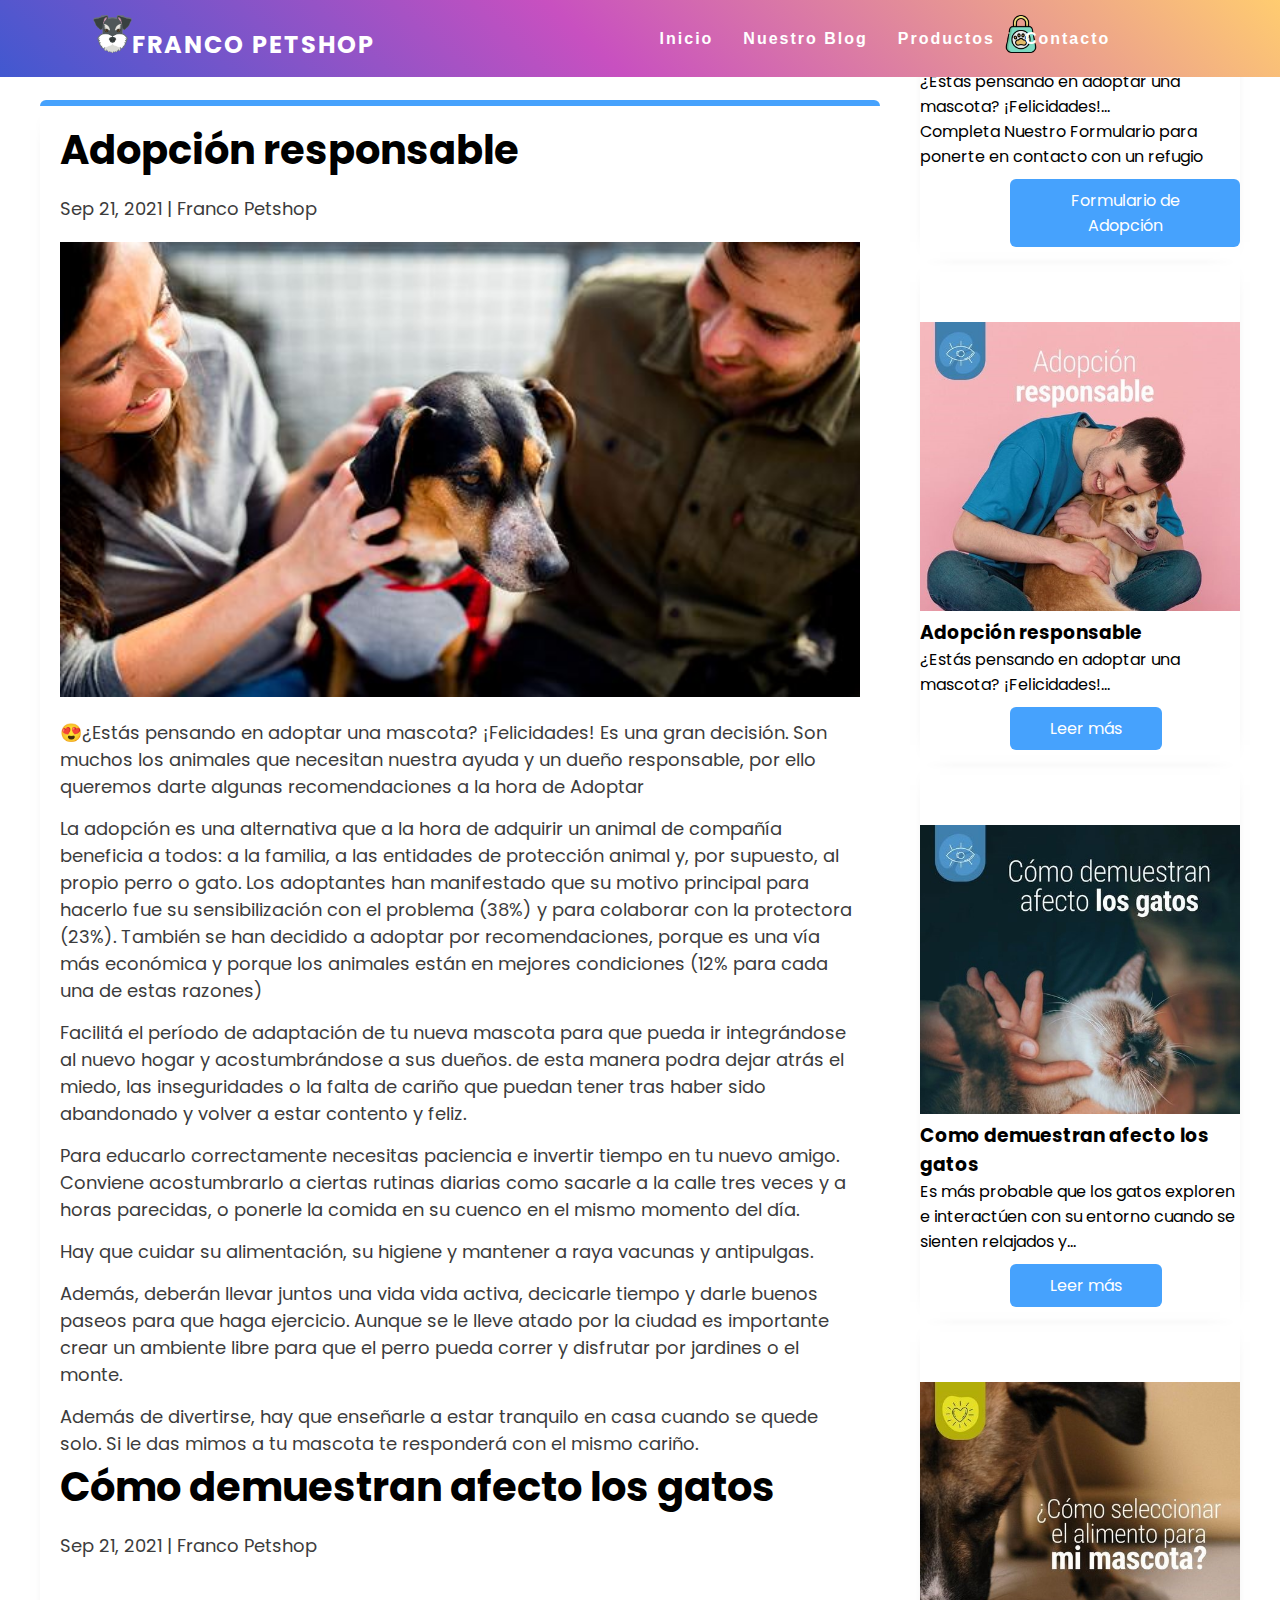
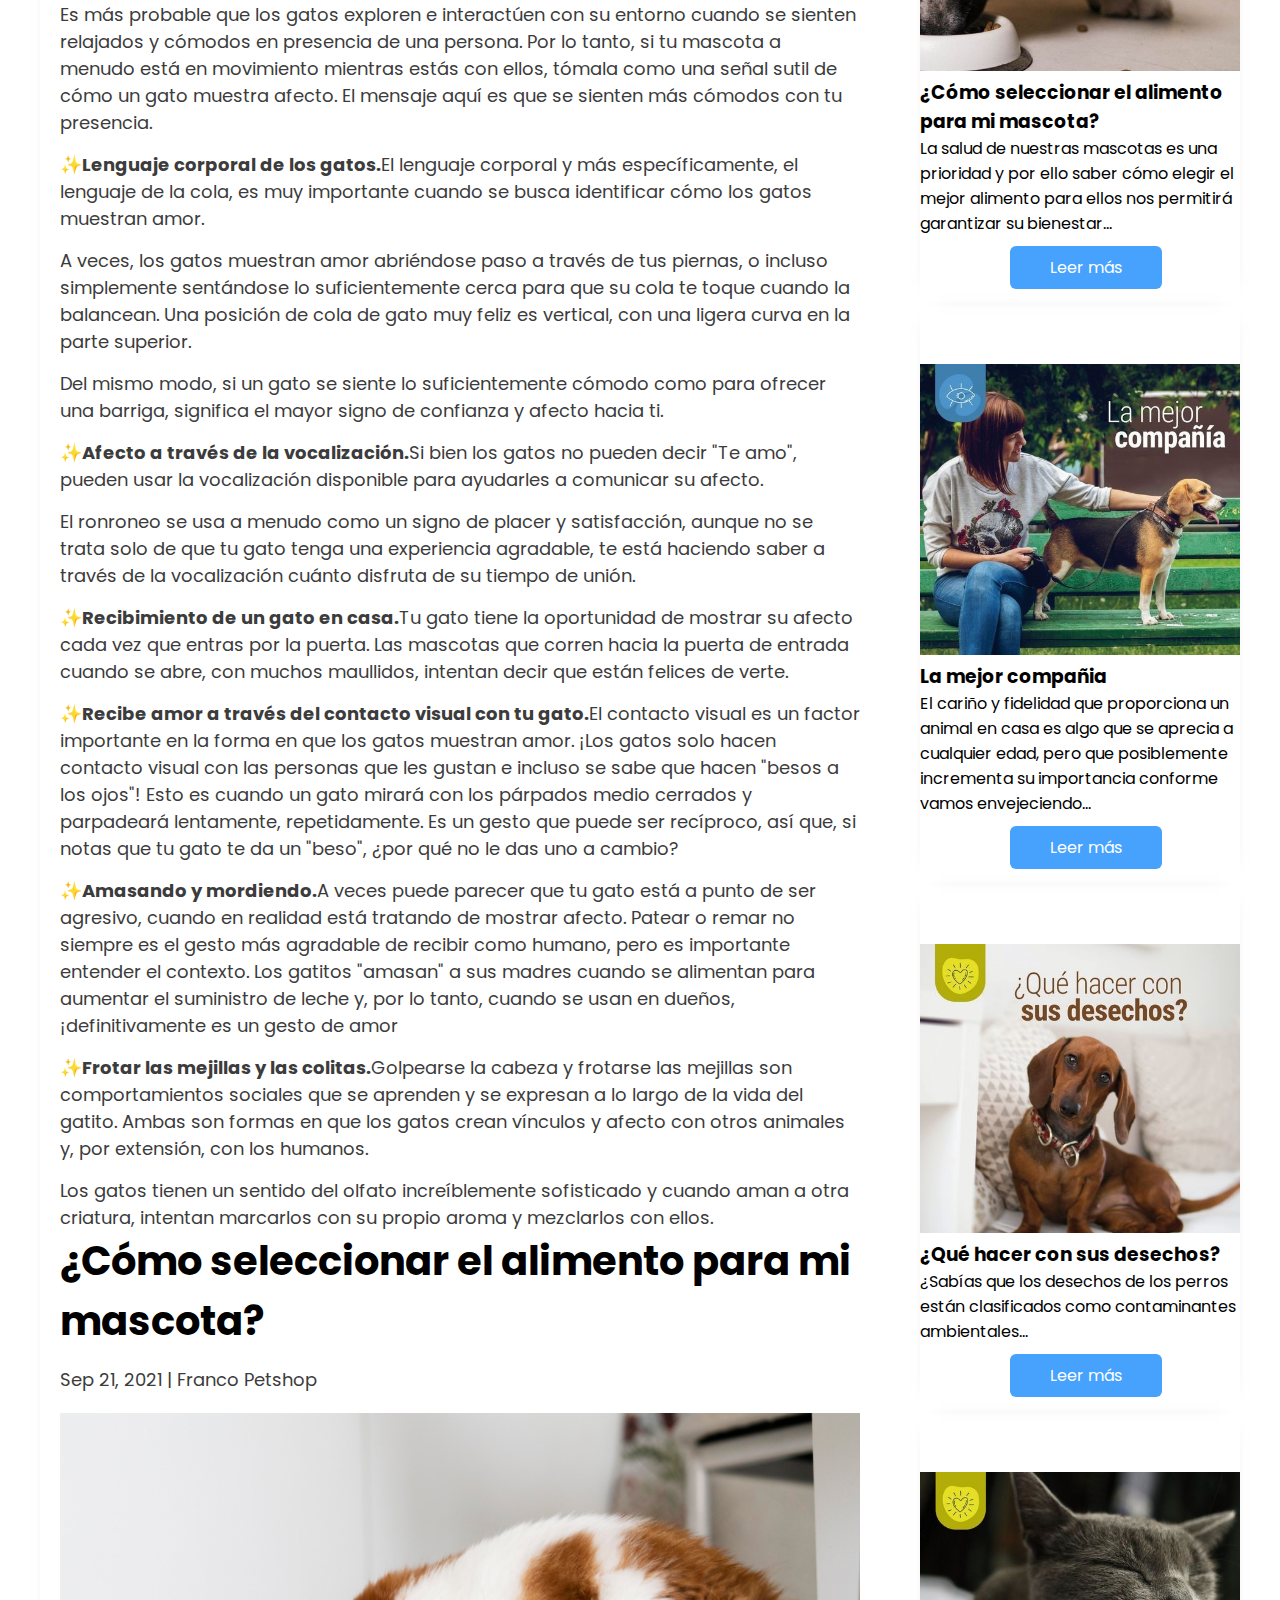
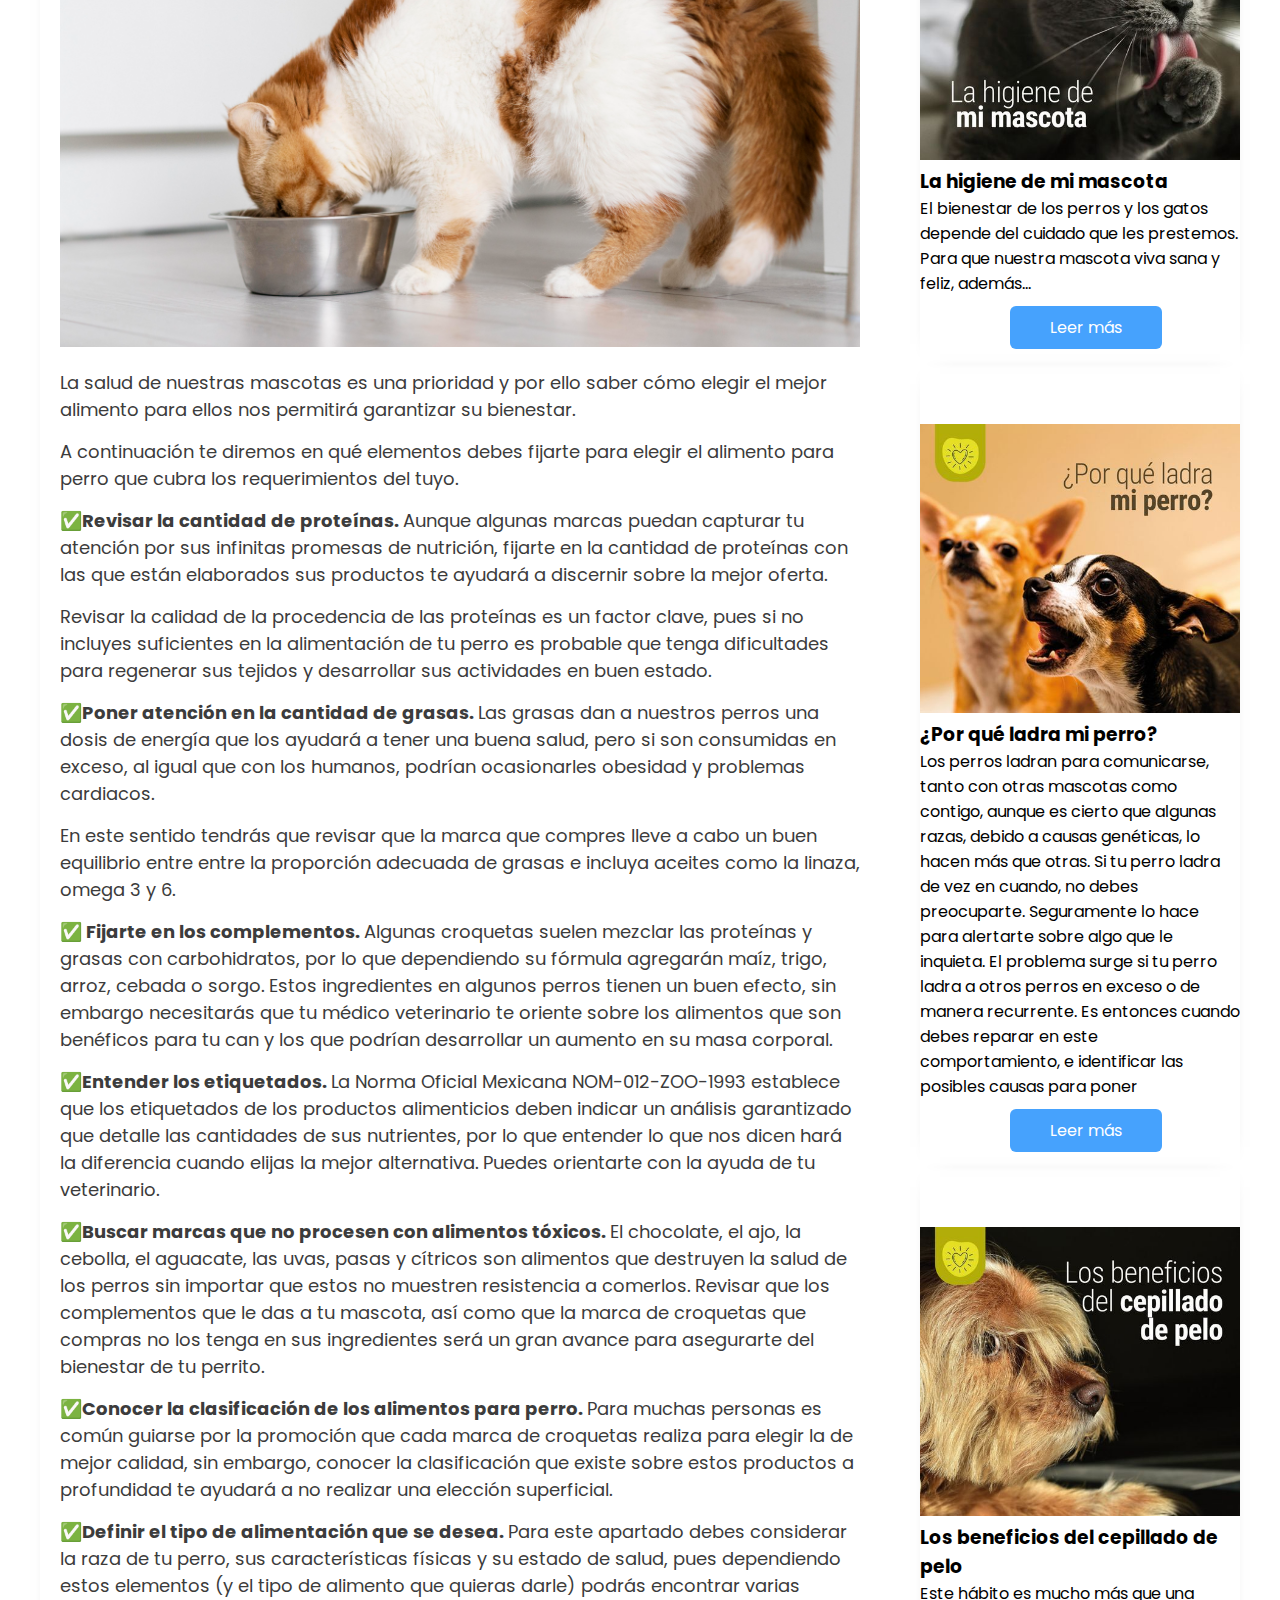
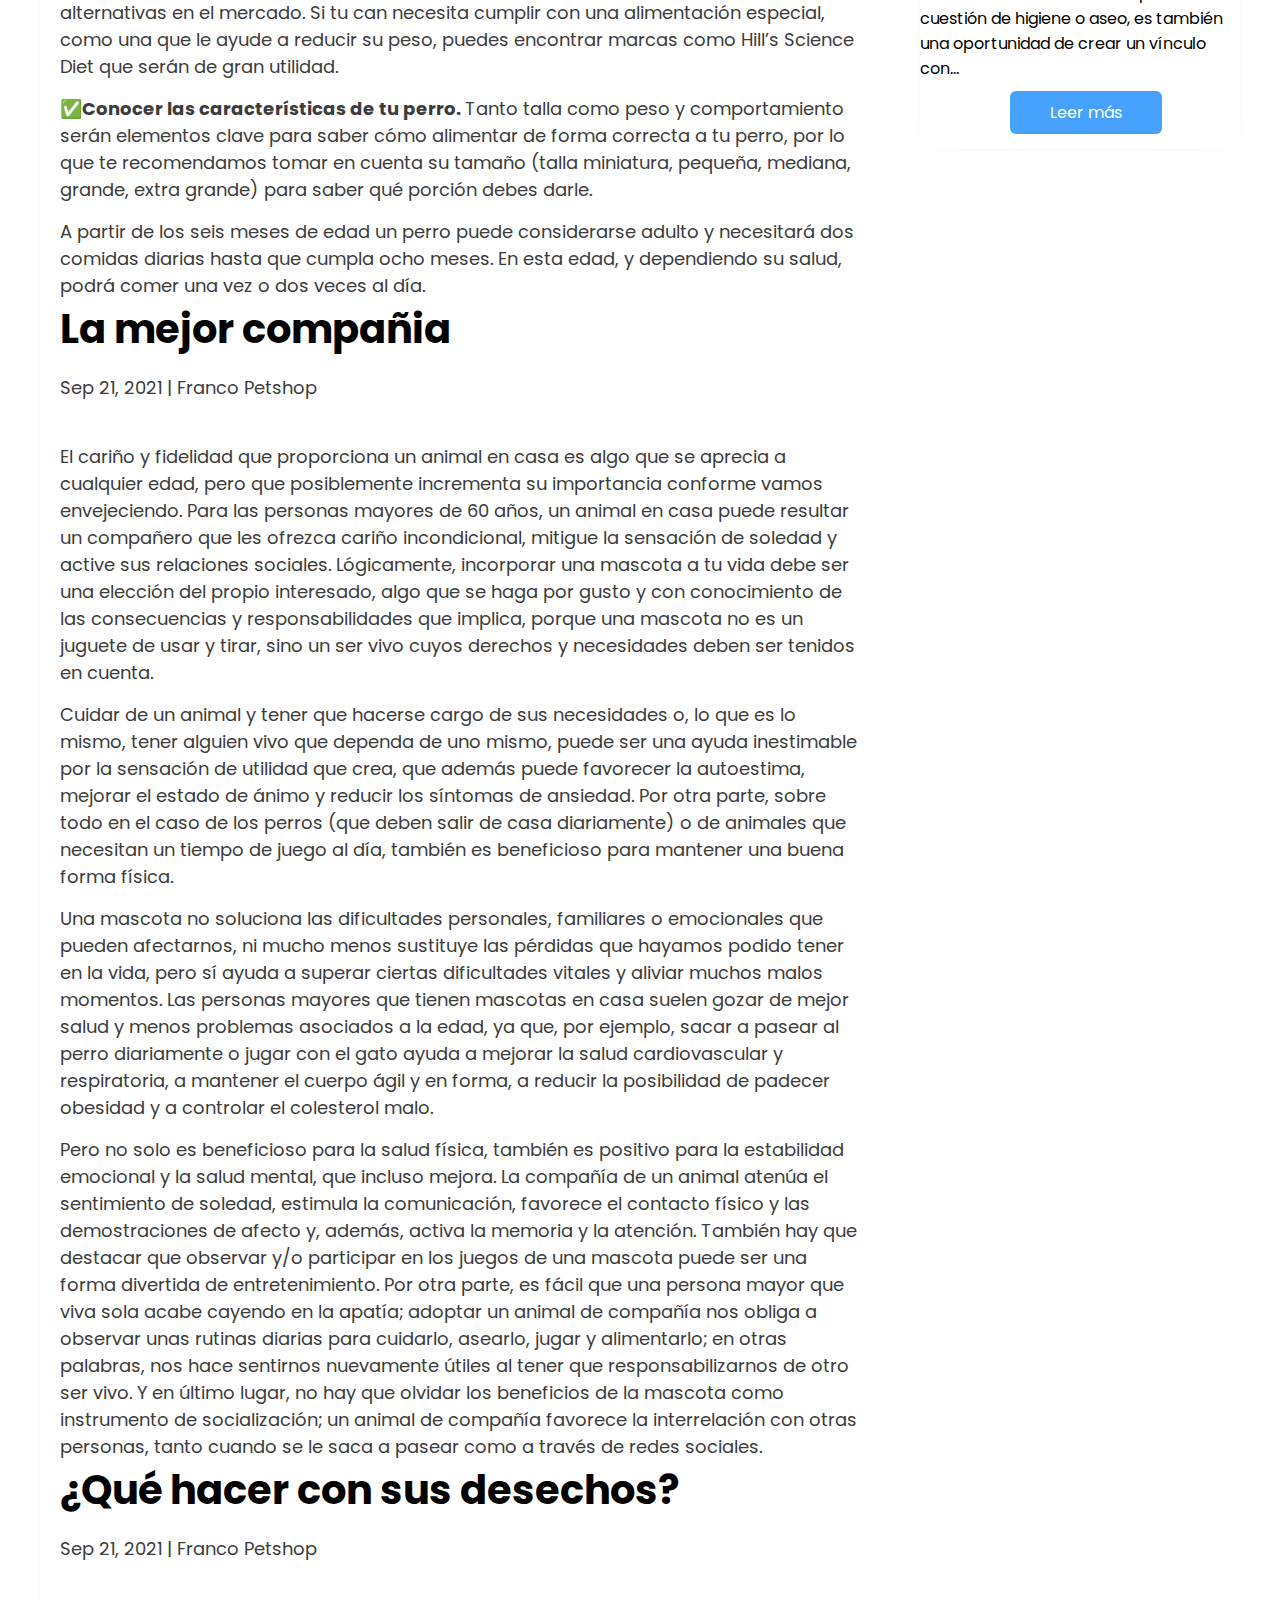
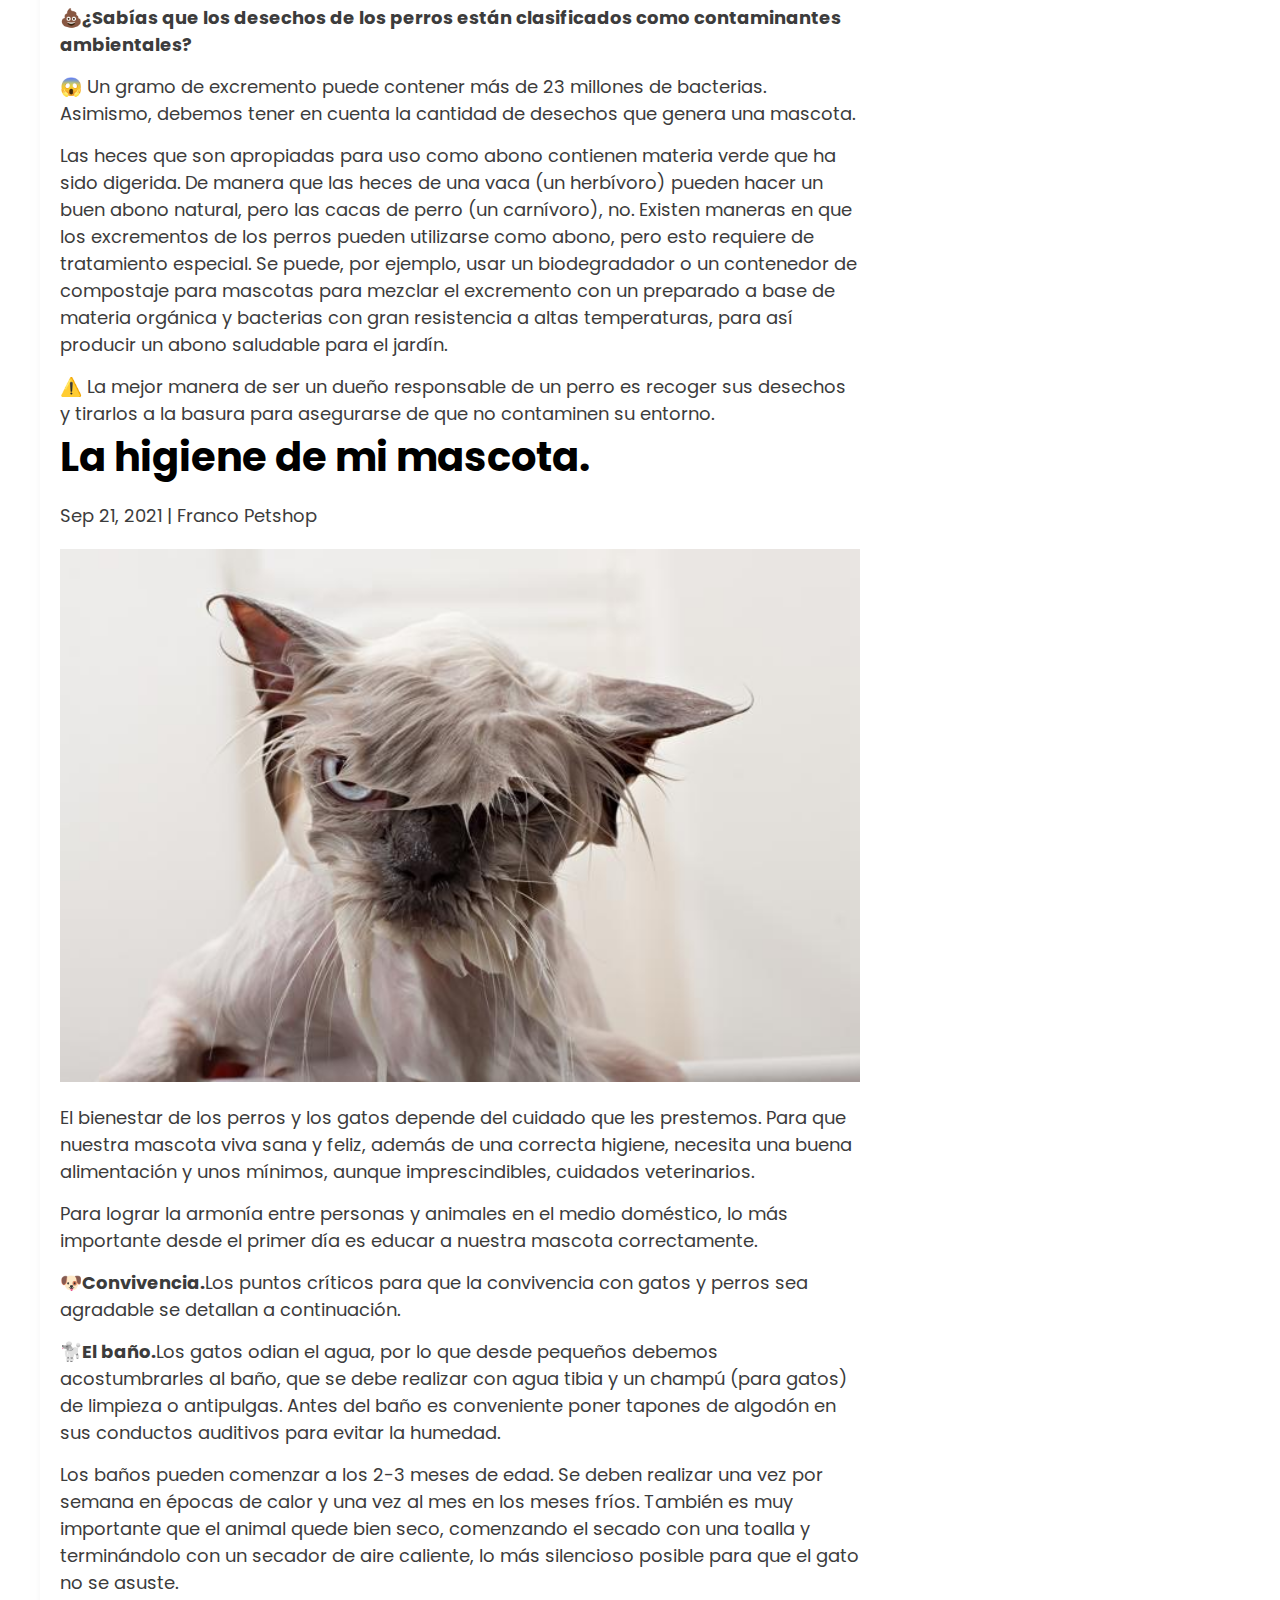
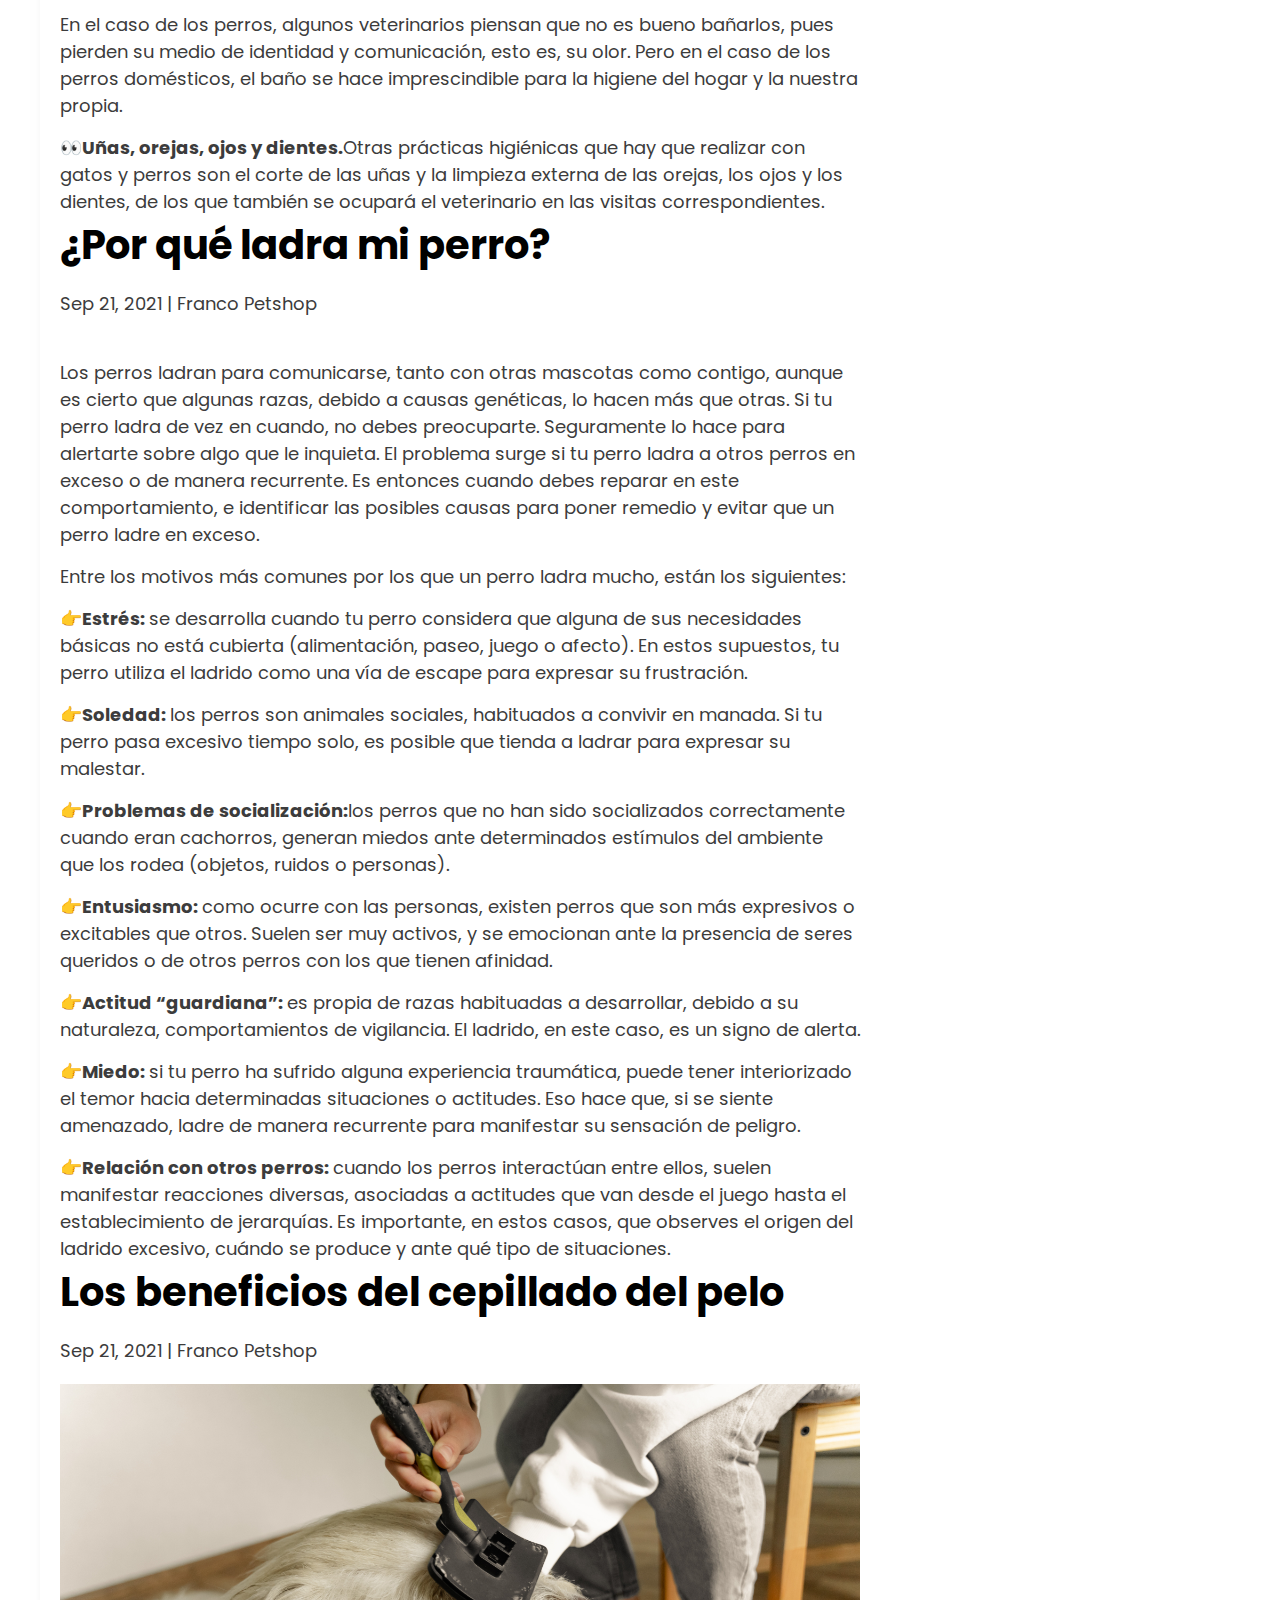
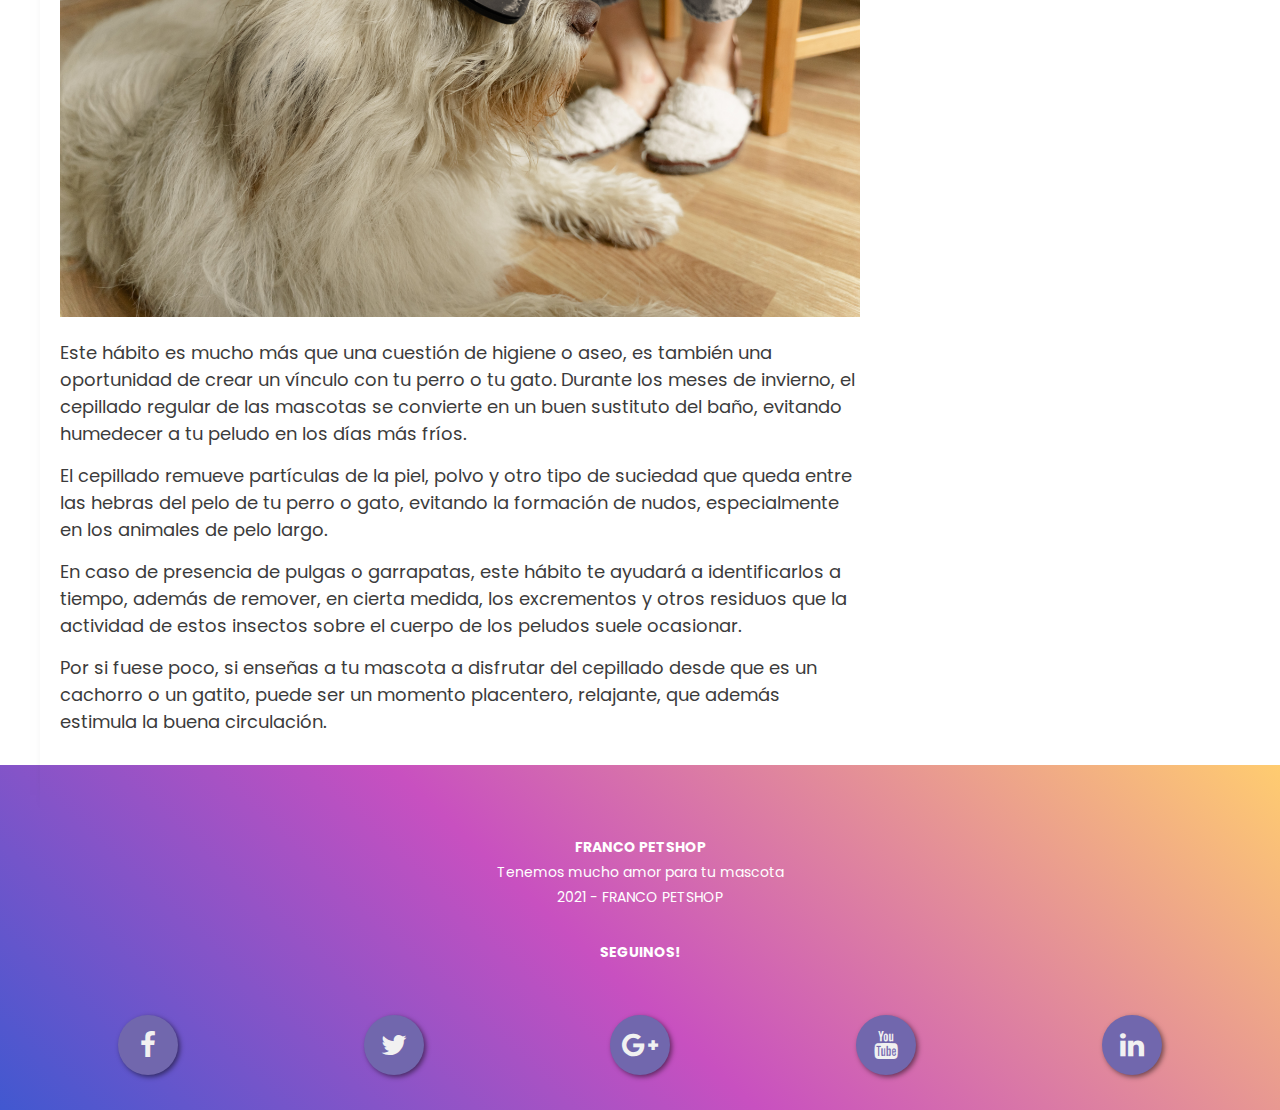
==== commit 0d3dcd07: "Se agrega form" ====
--- a/blog.html
+++ b/blog.html
@@ -241,7 +241,13 @@
             
             </article>
     
-            <div class="container-aside">	
+            <div class="container-aside">
+                <aside>                   
+                    <h3>Adopción responsable</h3>
+                    <p>¿Estás pensando en adoptar una mascota? ¡Felicidades!...</p>
+                    <p>Completa Nuestro Formulario para ponerte en contacto con un refugio </p>
+                    <a href="./form.html"><button>Formulario de Adopción</button></a>
+                </aside>	
     
                 <aside>
                     <img id="margin" src="img/blogadopcion.jpg" alt="">
@@ -249,6 +255,7 @@
                     <p>¿Estás pensando en adoptar una mascota? ¡Felicidades!...</p>
                     <a href="#adopcion"><button>Leer más</button></a>
                 </aside>
+
     
                 <aside>
                     <img src="img/blogafecto.jpg" alt="">
--- a/css/styles.css
+++ b/css/styles.css
@@ -475,4 +475,3 @@
   font-weight: 300;
   text-align: justify;
 }
-
